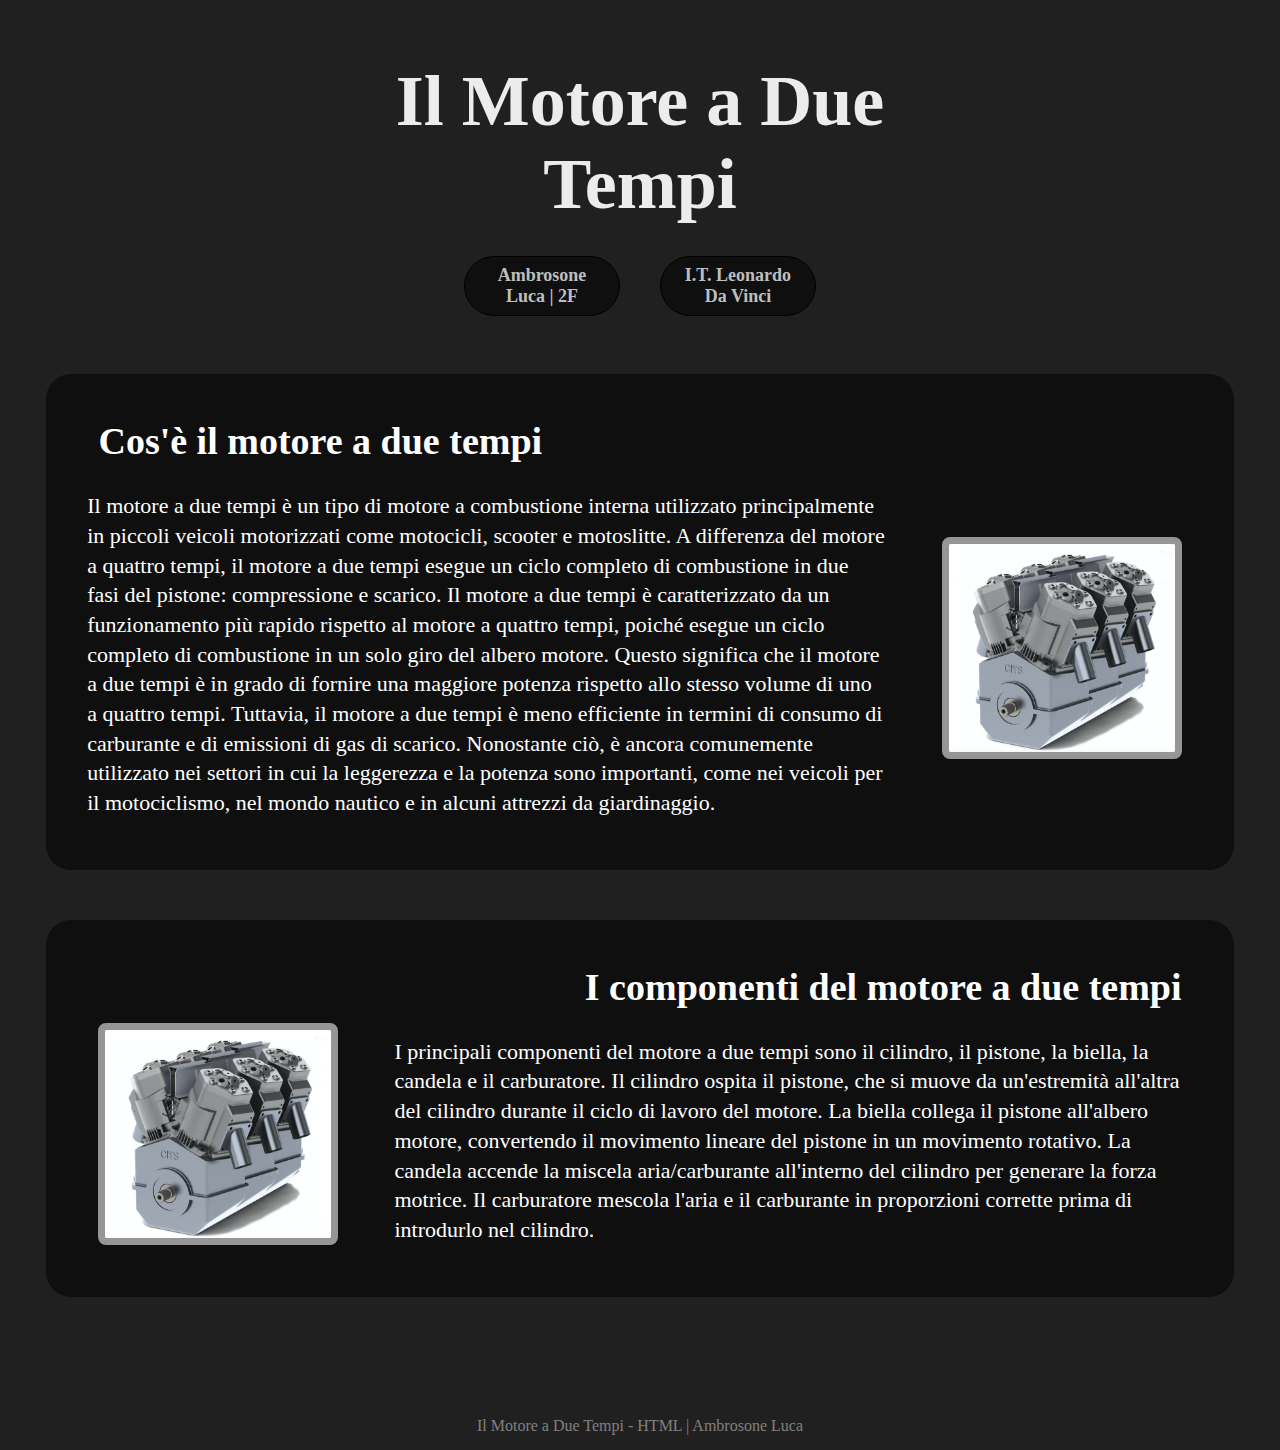
==== index.html @ ececafbd "Add files via upload" ====
<!-- Ambrosone Luca | 2F -->
<!-- 04/2023 | Il motore a 2 tempi -->

<html>
    <head>
        <title>Il Motore a Due Tempi</title>
        <link rel="stylesheet" href="style.css">
        <link rel="icon" href="logo.png">
    </head>
    <body id="corpo">
        <h1 id="titolo">Il Motore a Due Tempi</h1>
        <div id="Inizio">
            <h2 id="intestazione"><a href="https://www.youtube.com/watch?v=xvFZjo5PgG0" style="text-decoration: none; color: rgb(190, 190, 190);">Ambrosone Luca | 2F</a></h2> 
            <h2 id="intestazione"><a href="https://www.davincicarate.edu.it/" style="text-decoration: none; color: rgb(190, 190, 190);">I.T. Leonardo Da Vinci</h2></a>
        </div>
        <br>
        <div id="ContenitoreParagrafo">
            <h2 id="TitoloParagrafoL">Cos'è il motore a due tempi</h2>
        <div id="LayoutParagrafoL">
            <p id="ParagrafoL">Il motore a due tempi è un tipo di motore a combustione interna utilizzato principalmente in piccoli veicoli motorizzati come motocicli, scooter e motoslitte. A differenza del motore a quattro tempi, il motore a due tempi esegue un ciclo completo di combustione in due fasi del pistone: compressione e scarico. Il motore a due tempi è caratterizzato da un funzionamento più rapido rispetto al motore a quattro tempi, poiché esegue un ciclo completo di combustione in un solo giro del albero motore. Questo significa che il motore a due tempi è in grado di fornire una maggiore potenza rispetto allo stesso volume di uno a quattro tempi. Tuttavia, il motore a due tempi è meno efficiente in termini di consumo di carburante e di emissioni di gas di scarico. Nonostante ciò, è ancora comunemente utilizzato nei settori in cui la leggerezza e la potenza sono importanti, come nei veicoli per il motociclismo, nel mondo nautico e in alcuni attrezzi da giardinaggio.</p>
            <img src="motore2tempi.png" id="ImmagineL">
        </div>
        </div>
        <div id="ContenitoreParagrafo">
            <h2 id="TitoloParagrafoR">I componenti del motore a due tempi</h2>
        <div id="LayoutParagrafoR">
            <img src="motore2tempi.png" id="ImmagineR">
            <p id="ParagrafoR">I principali componenti del motore a due tempi sono il cilindro, il pistone, la biella, la candela e il carburatore. Il cilindro ospita il pistone, che si muove da un'estremità all'altra del cilindro durante il ciclo di lavoro del motore. La biella collega il pistone all'albero motore, convertendo il movimento lineare del pistone in un movimento rotativo. La candela accende la miscela aria/carburante all'interno del cilindro per generare la forza motrice. Il carburatore mescola l'aria e il carburante in proporzioni corrette prima di introdurlo nel cilindro.</p>
        </div>
        </div>
        

        <p style="margin-bottom: 120px;"></p>
        <p style="margin-bottom: 15px; text-align: center; font-size: 16px; color: gray;">Il Motore a Due Tempi - HTML | Ambrosone Luca</p>
    </body>
</html>
---- style.css ----
/* IMPORT FONTS */

@font-face {
    font-family: Product Sans Medium;
    src: url(Fonts/ProductSans-Medium.ttf);
}
@font-face {
    font-family: Product Sans Black;
    src: url(Fonts/ProductSans-Black.ttf);
}
@font-face {
    font-family: Monsterrat Bold;
    src: url(Fonts/Montserrat-Bold.ttf);
}
@font-face {
    font-family: Monsterrat Medium;
    src: url(Fonts/Montserrat-Medium.ttf);
}
@font-face {
    font-family: Product Sans Light;
    src: url(Fonts/ProductSans-Light.ttf);
}

/* TITLE */
#corpo {
    background-color: rgb(32, 32, 32);
}
#Inizio {
    display: flex;
    flex-wrap: nowrap;
    margin-left: 34.5%;
    margin-right: 34.5%;
}
#titolo {
    transition: 0.3s;
    font-family: Product Sans Black;
    padding-top: 30px;
    padding-bottom: 7px;
    margin-top: 30px;
    text-align: center;
    font-size: 72px;
    color: rgb(236, 236, 236);
    border-bottom: solid transparent 5px;
    margin-left: 25%;
    margin-right: 25%;
}
#titolo:hover {
    transition: 0.3s;
    border-bottom: solid 5px rgb(225, 225, 225);
    margin-left: 23%;
    margin-right: 23%;
}
#intestazione {
    transition: 0.4s;
    background-color: rgb(15, 15, 15);
    padding: 8px;
    padding-left: 12px;
    padding-right: 12px;
    text-decoration: none;
    margin-left: 20px;
    margin-right: 20px;
    margin-top: -30px;
    text-align: center;
    color: rgb(190, 190, 190);
    font-family: Product Sans Light;
    font-size: 18px;
    margin-bottom: 40px;
    flex: 1;
    border: 1px solid black;
    border-radius: 30px;
}
#intestazione:hover {
    text-decoration: none;
    color: rgb(219, 219, 219);
    background-color: rgb(20,20,20);
    transform: scale(1.08) translateZ(0);
    /* margin-left: 40%;
    margin-right: 40%; */
}

/* PARAGRAPHS */
#ContenitoreParagrafo {
    transition: 0.4s;
    background-color: rgb(15,15,15);
    margin-right: 3%;
    margin-left: 3%;
    border-radius: 25px;
    padding: 30px;
    margin-bottom: 50px;
}
#ContenitoreParagrafo:hover {
    box-shadow: 0px 0px 20px rgb(89, 89, 89);
}

/* LEFT ALIGNED PARAGRAPHS */
#LayoutParagrafoL {
    transition: 0.4s;
    display: flex;
    flex-direction: row;
    align-items: center;
}
#TitoloParagrafoL {
    transition: 0.3s;
    font-family: Product Sans;
    font-size: 38px;
    color: white;
    margin-bottom: -15px;
    margin-left: 2%;
    margin-top: 15px;
    border-bottom: solid 3px transparent;
    width: fit-content;
    padding-bottom: 5px;
}
#TitoloParagrafoL:hover {
    transition: 0.4s;
    border-bottom: solid 3px rgb(210, 210, 210);
    /* font-size: 40px;
    margin-bottom: -17px; */
    transform: scale(1.05) translateZ(0);
}
#ParagrafoL {
    margin-top: 35px;
    font-family: Calibri;
    font-size: 22px;
    line-height: 1.35;
    flex: 2;
    margin-left: 1%;
    margin-right: 5%;
    color: white;
    float: left;
}
#ImmagineL {
    transition: 0.5s;
    border: solid 7px rgb(150, 150, 150);
    border-radius: 8px;
    float: right;
    margin-right: 2%;
    margin-top: 0%;
    width: 20%;
    max-width: 100%;
    position: relative;
    display: block;
}
#ImmagineL:hover {
    border: solid 7px rgb(150, 150, 150);
    border-radius: 22px;
    transform: scale(1.08) translateZ(0);
}

/* RIGHT ALIGNED PARAGRAPHS */
#LayoutParagrafoR {
    transition: 0.4s;
    display: flex;
    flex-direction: row;
    align-items: center;
}
#TitoloParagrafoR {
    text-align: right;
    display: flex;
    justify-items: flex-end;
    transition: 0.3s;
    font-family: Product Sans;
    font-size: 38px;
    color: white;
    margin-bottom: -15px;
    margin-right: 2%;
    margin-top: 15px;
    border-bottom: solid 3px transparent;
    width: fit-content;
    padding-bottom: 5px;
    margin-left: auto;
}
#TitoloParagrafoR:hover {
    transition: 0.4s;
    border-bottom: solid 3px rgb(210, 210, 210);
    /* font-size: 40px;
    margin-bottom: -17px; */
    transform: scale(1.05) translateZ(0);
}
#ParagrafoR {
    margin-top: 35px;
    font-family: Calibri;
    /* font-size: 20px; */
    font-size: 22px;
    line-height: 1.35;
    flex: 1;
    margin-left: 5%;
    margin-right: 1%;
    color: white;
    float: right;
}
#ImmagineR {
    transition: 0.5s;
    border: solid 7px rgb(150, 150, 150);
    border-radius: 8px;
    float: left;
    margin-left: 2%;
    margin-top: 0%;
    width: 20%;
    max-width: 100%;
    position: relative;
    display: block;
}
#ImmagineR:hover {
    border: solid 7px rgb(150, 150, 150);
    border-radius: 22px;
    transform: scale(1.08) translateZ(0);
}
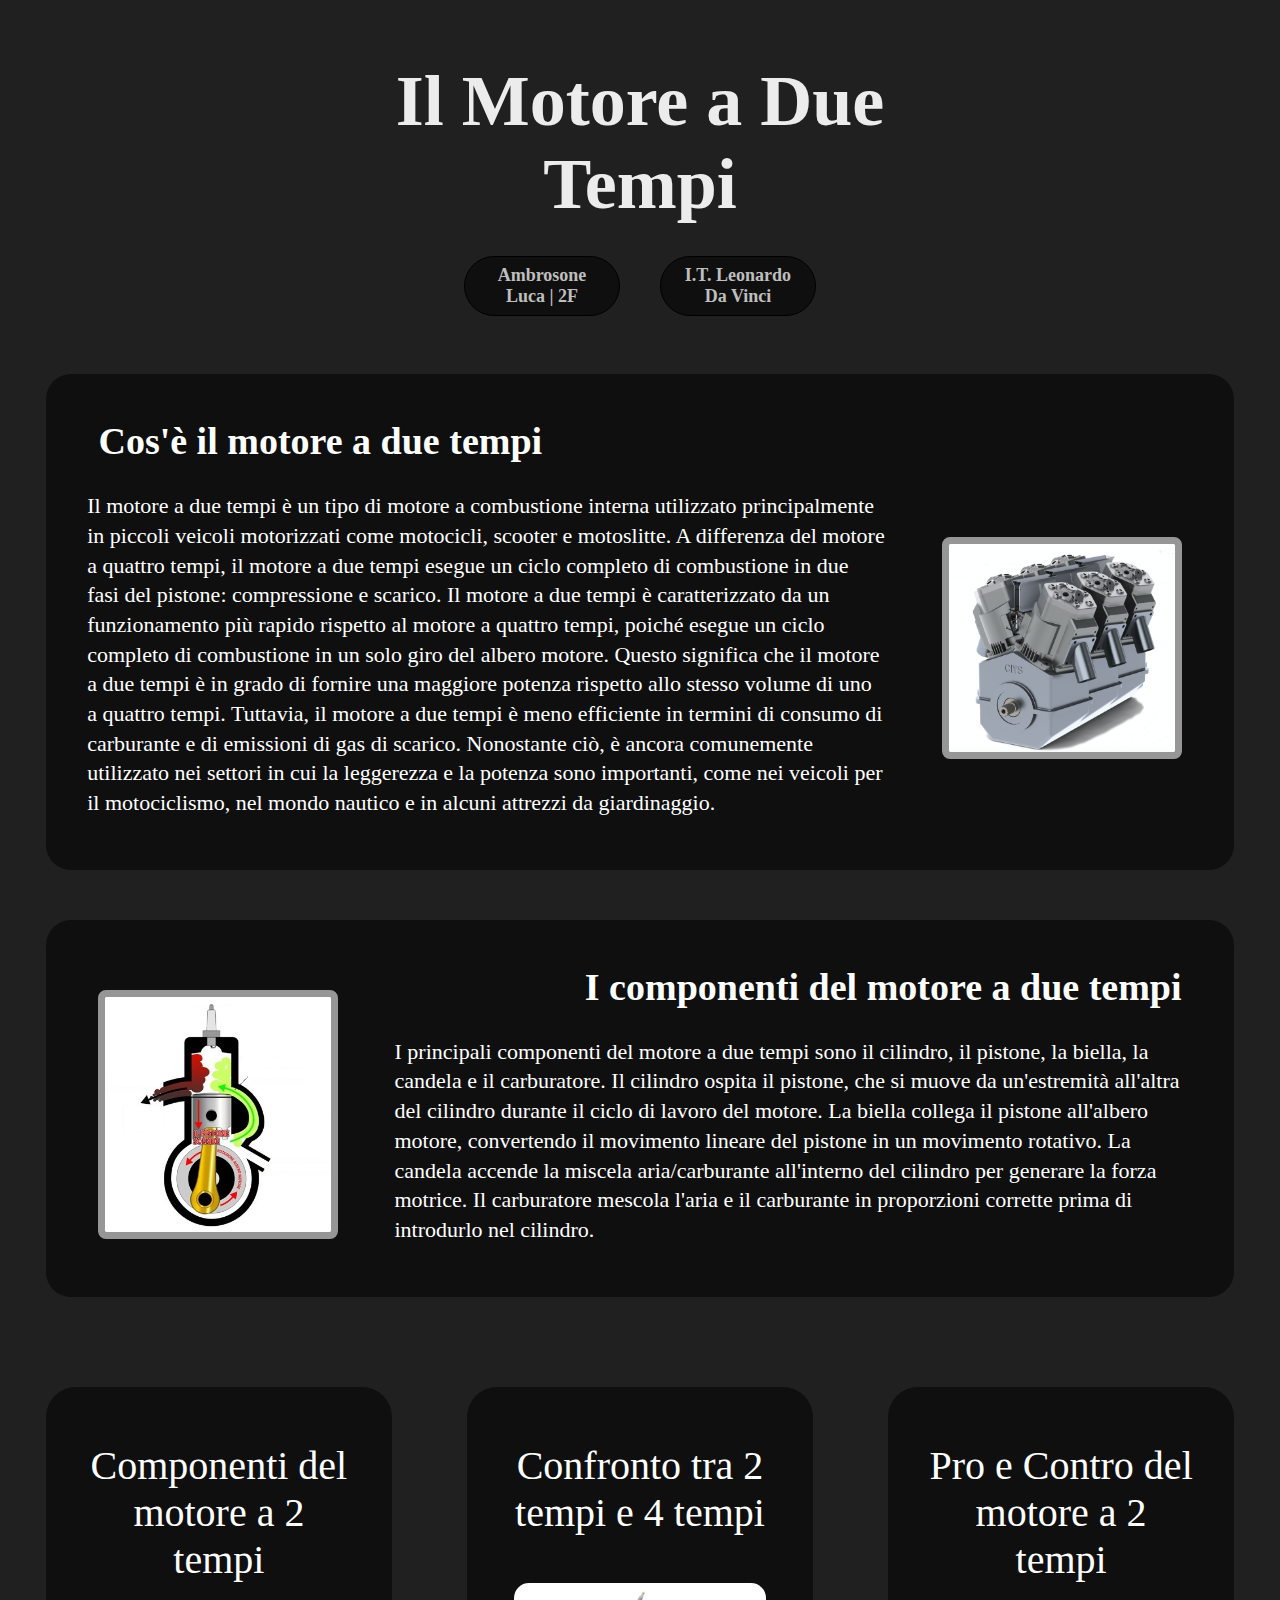
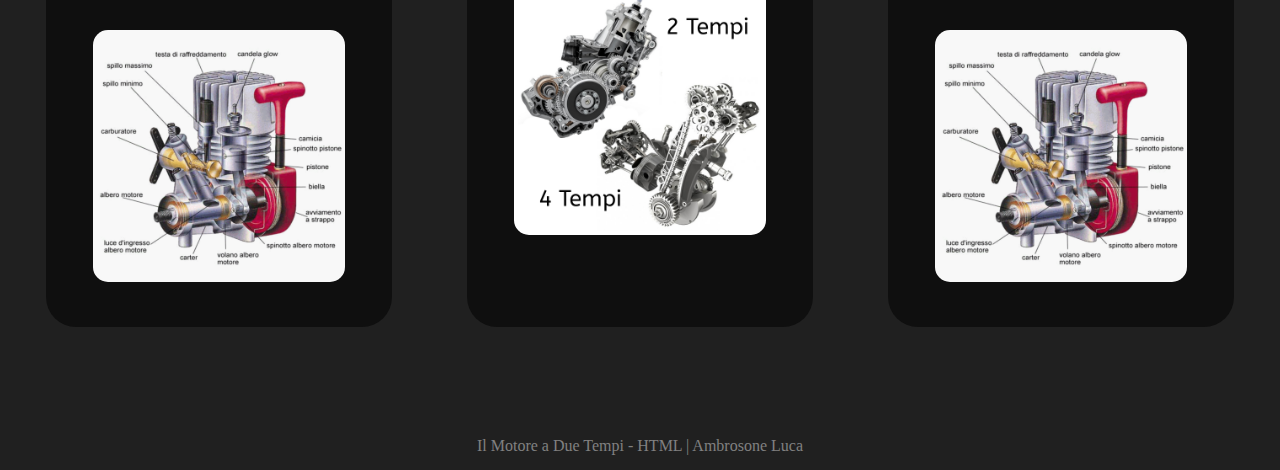
==== commit 4c9333f2: "Add files via upload" ====
--- a/index.html
+++ b/index.html
@@ -4,8 +4,8 @@
 <html>
     <head>
         <title>Il Motore a Due Tempi</title>
-        <link rel="stylesheet" href="style.css">
-        <link rel="icon" href="logo.png">
+        <link rel="stylesheet" href="Style\style.css">
+        <link rel="icon" href="Images\logo.png">
     </head>
     <body id="corpo">
         <h1 id="titolo">Il Motore a Due Tempi</h1>
@@ -18,17 +18,21 @@
             <h2 id="TitoloParagrafoL">Cos'è il motore a due tempi</h2>
         <div id="LayoutParagrafoL">
             <p id="ParagrafoL">Il motore a due tempi è un tipo di motore a combustione interna utilizzato principalmente in piccoli veicoli motorizzati come motocicli, scooter e motoslitte. A differenza del motore a quattro tempi, il motore a due tempi esegue un ciclo completo di combustione in due fasi del pistone: compressione e scarico. Il motore a due tempi è caratterizzato da un funzionamento più rapido rispetto al motore a quattro tempi, poiché esegue un ciclo completo di combustione in un solo giro del albero motore. Questo significa che il motore a due tempi è in grado di fornire una maggiore potenza rispetto allo stesso volume di uno a quattro tempi. Tuttavia, il motore a due tempi è meno efficiente in termini di consumo di carburante e di emissioni di gas di scarico. Nonostante ciò, è ancora comunemente utilizzato nei settori in cui la leggerezza e la potenza sono importanti, come nei veicoli per il motociclismo, nel mondo nautico e in alcuni attrezzi da giardinaggio.</p>
-            <img src="motore2tempi.png" id="ImmagineL">
+            <img src="Images\motore2tempi.png" id="ImmagineL">
         </div>
         </div>
         <div id="ContenitoreParagrafo">
             <h2 id="TitoloParagrafoR">I componenti del motore a due tempi</h2>
         <div id="LayoutParagrafoR">
-            <img src="motore2tempi.png" id="ImmagineR">
+            <img src="Images\motore2tempi2.png" id="ImmagineR">
             <p id="ParagrafoR">I principali componenti del motore a due tempi sono il cilindro, il pistone, la biella, la candela e il carburatore. Il cilindro ospita il pistone, che si muove da un'estremità all'altra del cilindro durante il ciclo di lavoro del motore. La biella collega il pistone all'albero motore, convertendo il movimento lineare del pistone in un movimento rotativo. La candela accende la miscela aria/carburante all'interno del cilindro per generare la forza motrice. Il carburatore mescola l'aria e il carburante in proporzioni corrette prima di introdurlo nel cilindro.</p>
         </div>
         </div>
-        
+        <div id="ContenitorePulsante">
+        <a id="Pulsante1" href="Componenti.html"><p id="ContenutoPulsante">Componenti del motore a 2 tempi</p><img src="Images\Componenti.png" id="ImgPulsante"></a>
+        <a id="Pulsante2" href="Confronto.html"><p id="ContenutoPulsante">Confronto tra 2 tempi e 4 tempi</p><img src="Images\Confronto.png" id="ImgPulsante"></a>
+        <a id="Pulsante3" href="ProContro.html"><p id="ContenutoPulsante">Pro e Contro del motore a 2 tempi</p><img src="Images\Componenti.png" id="ImgPulsante"></a>
+        </div>
 
         <p style="margin-bottom: 120px;"></p>
         <p style="margin-bottom: 15px; text-align: center; font-size: 16px; color: gray;">Il Motore a Due Tempi - HTML | Ambrosone Luca</p>
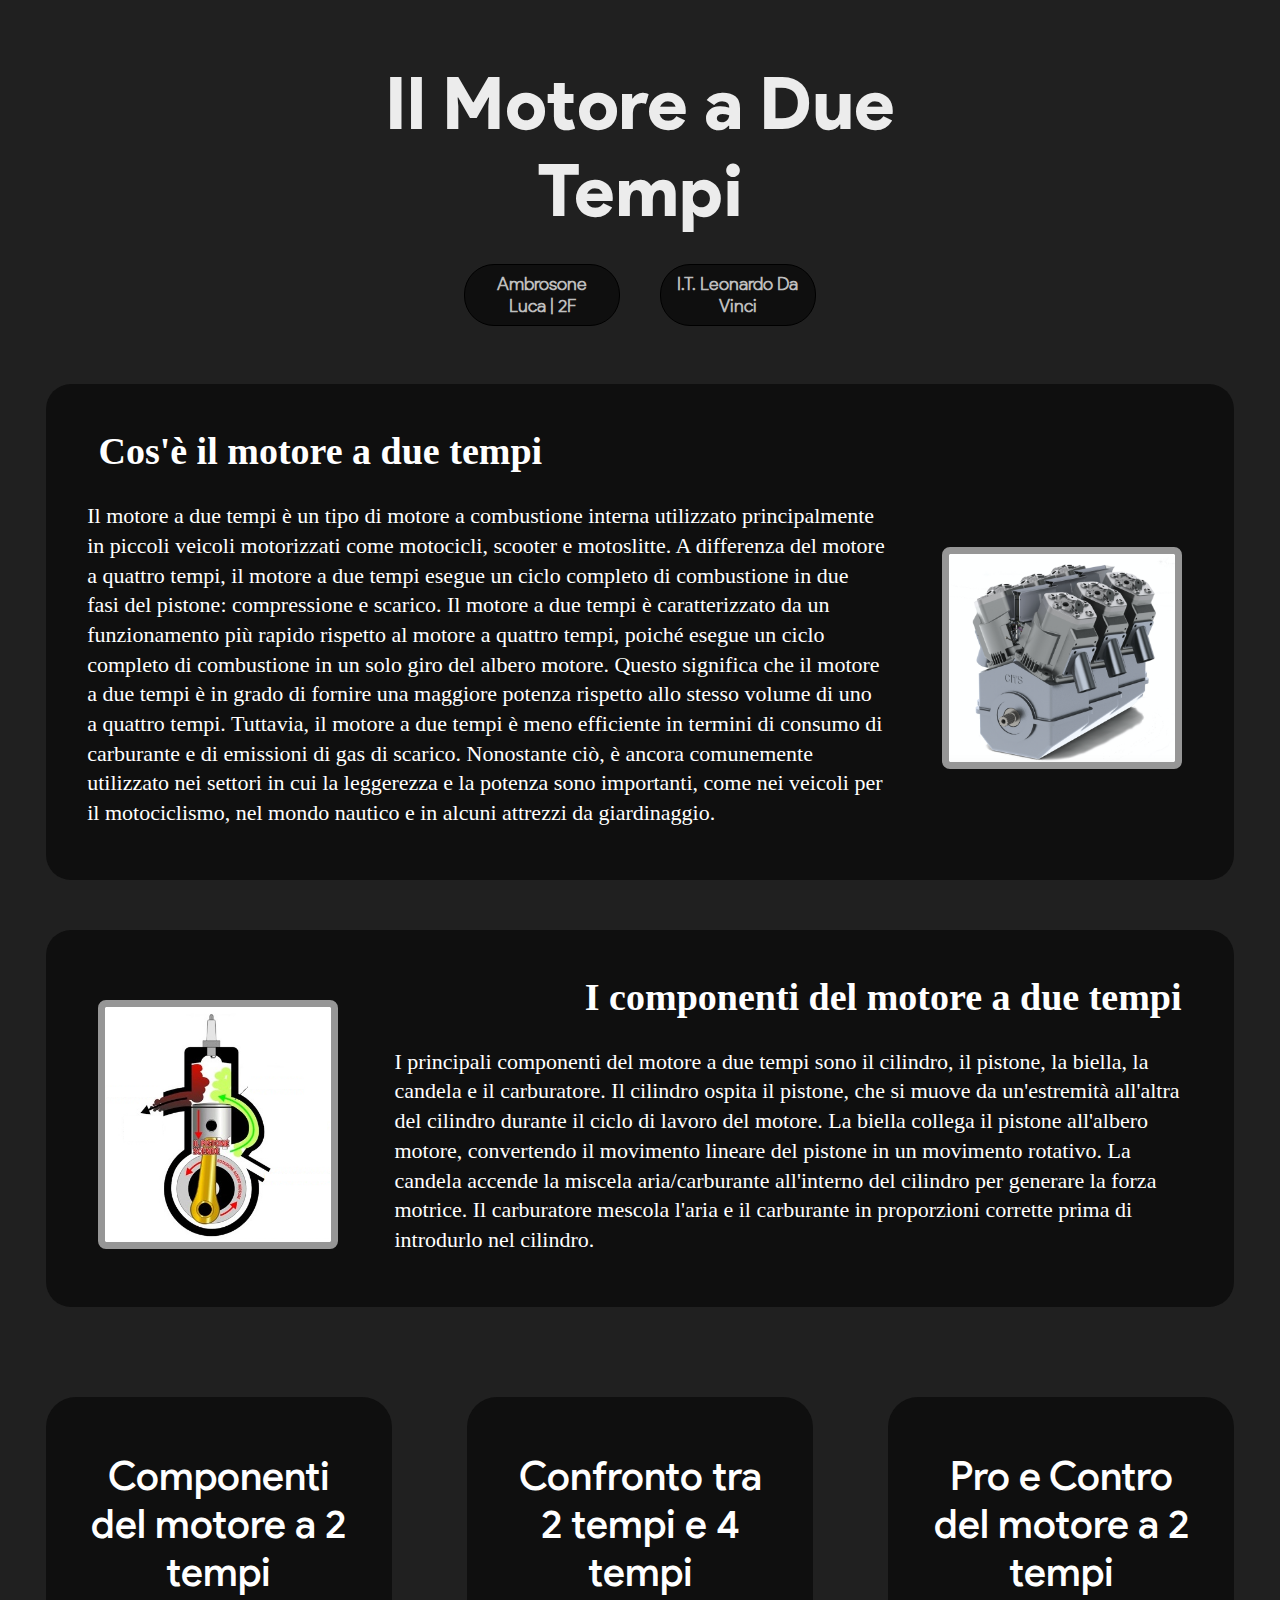
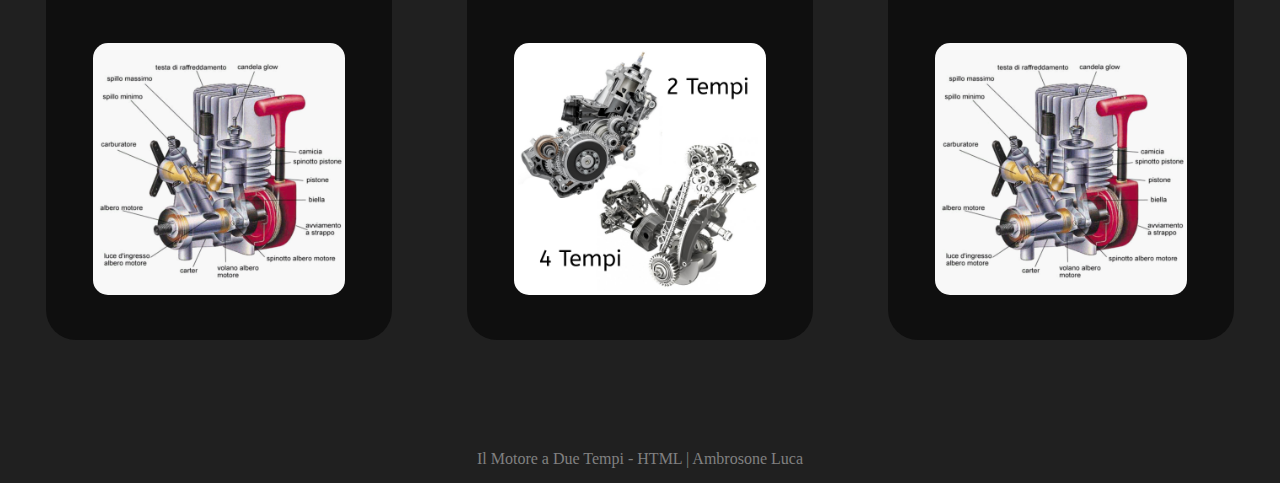
==== commit ed92ad62: "Add files via upload" ====
--- a/index.html
+++ b/index.html
@@ -4,7 +4,7 @@
 <html>
     <head>
         <title>Il Motore a Due Tempi</title>
-        <link rel="stylesheet" href="Style\style.css">
+        <link rel="stylesheet" type="text/css" href="style.css">
         <link rel="icon" href="Images\logo.png">
     </head>
     <body id="corpo">
--- a/style.css
+++ b/style.css
@@ -0,0 +1,315 @@
+/* IMPORT FONTS */
+
+@font-face {
+    font-family: 'Product Sans Medium';
+    src: url('fonts/ProductSans-Medium.ttf') format('truetype');
+    font-weight: normal;
+    font-style: normal;
+}
+@font-face {
+    font-family: 'Product Sans Black';
+    src: url('fonts/ProductSans-Black.ttf') format('truetype');
+    font-weight: normal;
+    font-style: normal;
+}
+@font-face {
+    font-family: 'Monsterrat Bold';
+    src: url('fonts/Montserrat-Bold.ttf') format('truetype');
+    font-weight: normal;
+    font-style: normal;
+}
+@font-face {
+    font-family: 'Monsterrat Medium';
+    src: url('fonts/Montserrat-Medium.ttf') format('truetype');
+    font-weight: normal;
+    font-style: normal;
+}
+@font-face {
+    font-family: 'Product Sans Light';
+    src: url('fonts/ProductSans-Light.ttf') format('truetype');
+    font-weight: normal;
+    font-style: normal;
+}
+
+/* TITLE */
+#corpo {
+    background-color: rgb(32, 32, 32);
+}
+#Inizio {
+    display: flex;
+    flex-wrap: nowrap;
+    margin-left: 34.5%;
+    margin-right: 34.5%;
+}
+#titolo {
+    transition: 0.3s;
+    font-family: Product Sans Black;
+    padding-top: 30px;
+    padding-bottom: 7px;
+    margin-top: 30px;
+    text-align: center;
+    font-size: 72px;
+    color: rgb(236, 236, 236);
+    border-bottom: solid transparent 5px;
+    margin-left: 25%;
+    margin-right: 25%;
+}
+#titolo:hover {
+    transition: 0.3s;
+    border-bottom: solid 5px rgb(225, 225, 225);
+    margin-left: 23%;
+    margin-right: 23%;
+}
+#intestazione {
+    transition: 0.4s;
+    background-color: rgb(15, 15, 15);
+    padding: 8px;
+    padding-left: 12px;
+    padding-right: 12px;
+    text-decoration: none;
+    margin-left: 20px;
+    margin-right: 20px;
+    margin-top: -30px;
+    text-align: center;
+    color: rgb(190, 190, 190);
+    font-family: Product Sans Light;
+    font-size: 18px;
+    margin-bottom: 40px;
+    flex: 1;
+    border: 1px solid black;
+    border-radius: 30px;
+}
+#intestazione:hover {
+    text-decoration: none;
+    color: rgb(219, 219, 219);
+    background-color: rgb(20,20,20);
+    transform: scale(1.08) translateZ(0);
+    /* margin-left: 40%;
+    margin-right: 40%; */
+}
+
+/* PARAGRAPHS */
+#ContenitoreParagrafo {
+    transition: 0.4s;
+    background-color: rgb(15,15,15);
+    margin-right: 3%;
+    margin-left: 3%;
+    border-radius: 25px;
+    padding: 30px;
+    margin-bottom: 50px;
+}
+#ContenitoreParagrafo:hover {
+    box-shadow: 0px 0px 20px rgb(89, 89, 89);
+}
+
+/* LEFT ALIGNED PARAGRAPHS */
+#LayoutParagrafoL {
+    transition: 0.4s;
+    display: flex;
+    flex-direction: row;
+    align-items: center;
+}
+#TitoloParagrafoL {
+    transition: 0.3s;
+    font-family: Product Sans;
+    font-size: 38px;
+    color: white;
+    margin-bottom: -15px;
+    margin-left: 2%;
+    margin-top: 15px;
+    border-bottom: solid 3px transparent;
+    width: fit-content;
+    padding-bottom: 5px;
+}
+#TitoloParagrafoL:hover {
+    transition: 0.4s;
+    border-bottom: solid 3px rgb(210, 210, 210);
+    /* font-size: 40px;
+    margin-bottom: -17px; */
+    transform: scale(1.05) translateZ(0);
+}
+#ParagrafoL {
+    margin-top: 35px;
+    font-family: Calibri;
+    font-size: 22px;
+    line-height: 1.35;
+    flex: 2;
+    margin-left: 1%;
+    margin-right: 5%;
+    color: white;
+    float: left;
+}
+#ImmagineL {
+    transition: 0.5s;
+    border: solid 7px rgb(150, 150, 150);
+    border-radius: 8px;
+    float: right;
+    margin-right: 2%;
+    margin-top: 0%;
+    width: 20%;
+    max-width: 100%;
+    position: relative;
+    display: block;
+}
+#ImmagineL:hover {
+    border: solid 7px rgb(150, 150, 150);
+    border-radius: 22px;
+    transform: scale(1.08) translateZ(0);
+}
+
+/* RIGHT ALIGNED PARAGRAPHS */
+#LayoutParagrafoR {
+    transition: 0.4s;
+    display: flex;
+    flex-direction: row;
+    align-items: center;
+}
+#TitoloParagrafoR {
+    text-align: right;
+    display: flex;
+    justify-items: flex-end;
+    transition: 0.3s;
+    font-family: Product Sans;
+    font-size: 38px;
+    color: white;
+    margin-bottom: -15px;
+    margin-right: 2%;
+    margin-top: 15px;
+    border-bottom: solid 3px transparent;
+    width: fit-content;
+    padding-bottom: 5px;
+    margin-left: auto;
+}
+#TitoloParagrafoR:hover {
+    transition: 0.4s;
+    border-bottom: solid 3px rgb(210, 210, 210);
+    /* font-size: 40px;
+    margin-bottom: -17px; */
+    transform: scale(1.05) translateZ(0);
+}
+#ParagrafoR {
+    margin-top: 35px;
+    font-family: Calibri;
+    /* font-size: 20px; */
+    font-size: 22px;
+    line-height: 1.35;
+    flex: 1;
+    margin-left: 5%;
+    margin-right: 1%;
+    color: white;
+    float: right;
+}
+#ImmagineR {
+    transition: 0.5s;
+    border: solid 7px rgb(150, 150, 150);
+    border-radius: 8px;
+    float: left;
+    margin-left: 2%;
+    margin-top: 0%;
+    width: 20%;
+    max-width: 100%;
+    position: relative;
+    display: block;
+    transform: translateY(-20px);
+}
+#ImmagineR:hover {
+    border: solid 7px rgb(150, 150, 150);
+    border-radius: 22px;
+    transform: scale(1.08) translateY(-20px);
+}
+
+/* BUTTONS */
+
+#ContenitorePulsante {
+    margin-bottom: -10px;
+    text-align: center; 
+    display: flex;
+    justify-content: space-between;
+}
+#Pulsante1 {
+    margin-right: auto;
+    margin-left: 3%;
+    margin-top: 40px;
+    transition: 0.4s;
+    display: inline-block;
+    padding: 15px;
+    font-size: 40px;
+    font-family: Product Sans Medium;
+    width: 25%;
+    text-align: center;
+    text-decoration: none;
+    color: #fff;
+    background-color: rgb(15,15,15);
+    border-radius: 30px;
+    cursor: pointer;
+}
+#Pulsante1:hover {
+    box-shadow: 0px 0px 10px rgb(89, 89, 89);
+}
+#Pulsante2 {
+    margin: 0 auto;
+    margin-top: 40px;
+    transition: 0.4s;
+    display: inline-block;
+    padding: 15px;
+    font-size: 40px;
+    font-family: Product Sans Medium;
+    width: 25%;
+    text-align: center;
+    text-decoration: none;
+    color: #fff;
+    background-color: rgb(15,15,15);
+    border: none;
+    border-radius: 30px;
+    cursor: pointer;
+}
+#Pulsante2:hover {
+    box-shadow: 0px 0px 10px rgb(89, 89, 89);
+}
+#Pulsante3 {
+    margin-left: auto;
+    margin-right: 3%;
+    margin-top: 40px;
+    transition: 0.4s;
+    display: inline-block;
+    padding: 15px;
+    font-size: 40px;
+    font-family: Product Sans Medium;
+    width: 25%;
+    text-align: center;
+    text-decoration: none;
+    color: #fff;
+    background-color: rgb(15,15,15);
+    border: none;
+    border-radius: 30px;
+    cursor: pointer;
+}
+#Pulsante3:hover {
+    box-shadow: 0px 0px 10px rgb(89, 89, 89);
+}
+#ContenutoPulsante {
+    padding-bottom: 2px;
+    margin-left: 8%;
+    margin-right: 8%;
+    transition: 0.4s;
+    border-bottom: solid 5px transparent;
+    font-size: 40px;
+}
+#ContenutoPulsante:hover {
+    border-bottom: solid 5px white;
+    margin-left: 4%;
+    margin-right: 4%;
+    transform: scale(1.05) translateZ(0);
+}
+
+#ImgPulsante {
+    transition: 0.55s;
+    width: 80%;
+    padding-top: 20px;
+    padding: 15px;
+    border-radius: 30px;
+    transform: translateY(-15px);
+}
+#ImgPulsante:hover {
+    transform: scale(1.11) translateZ(0) translateY(-15px);
+}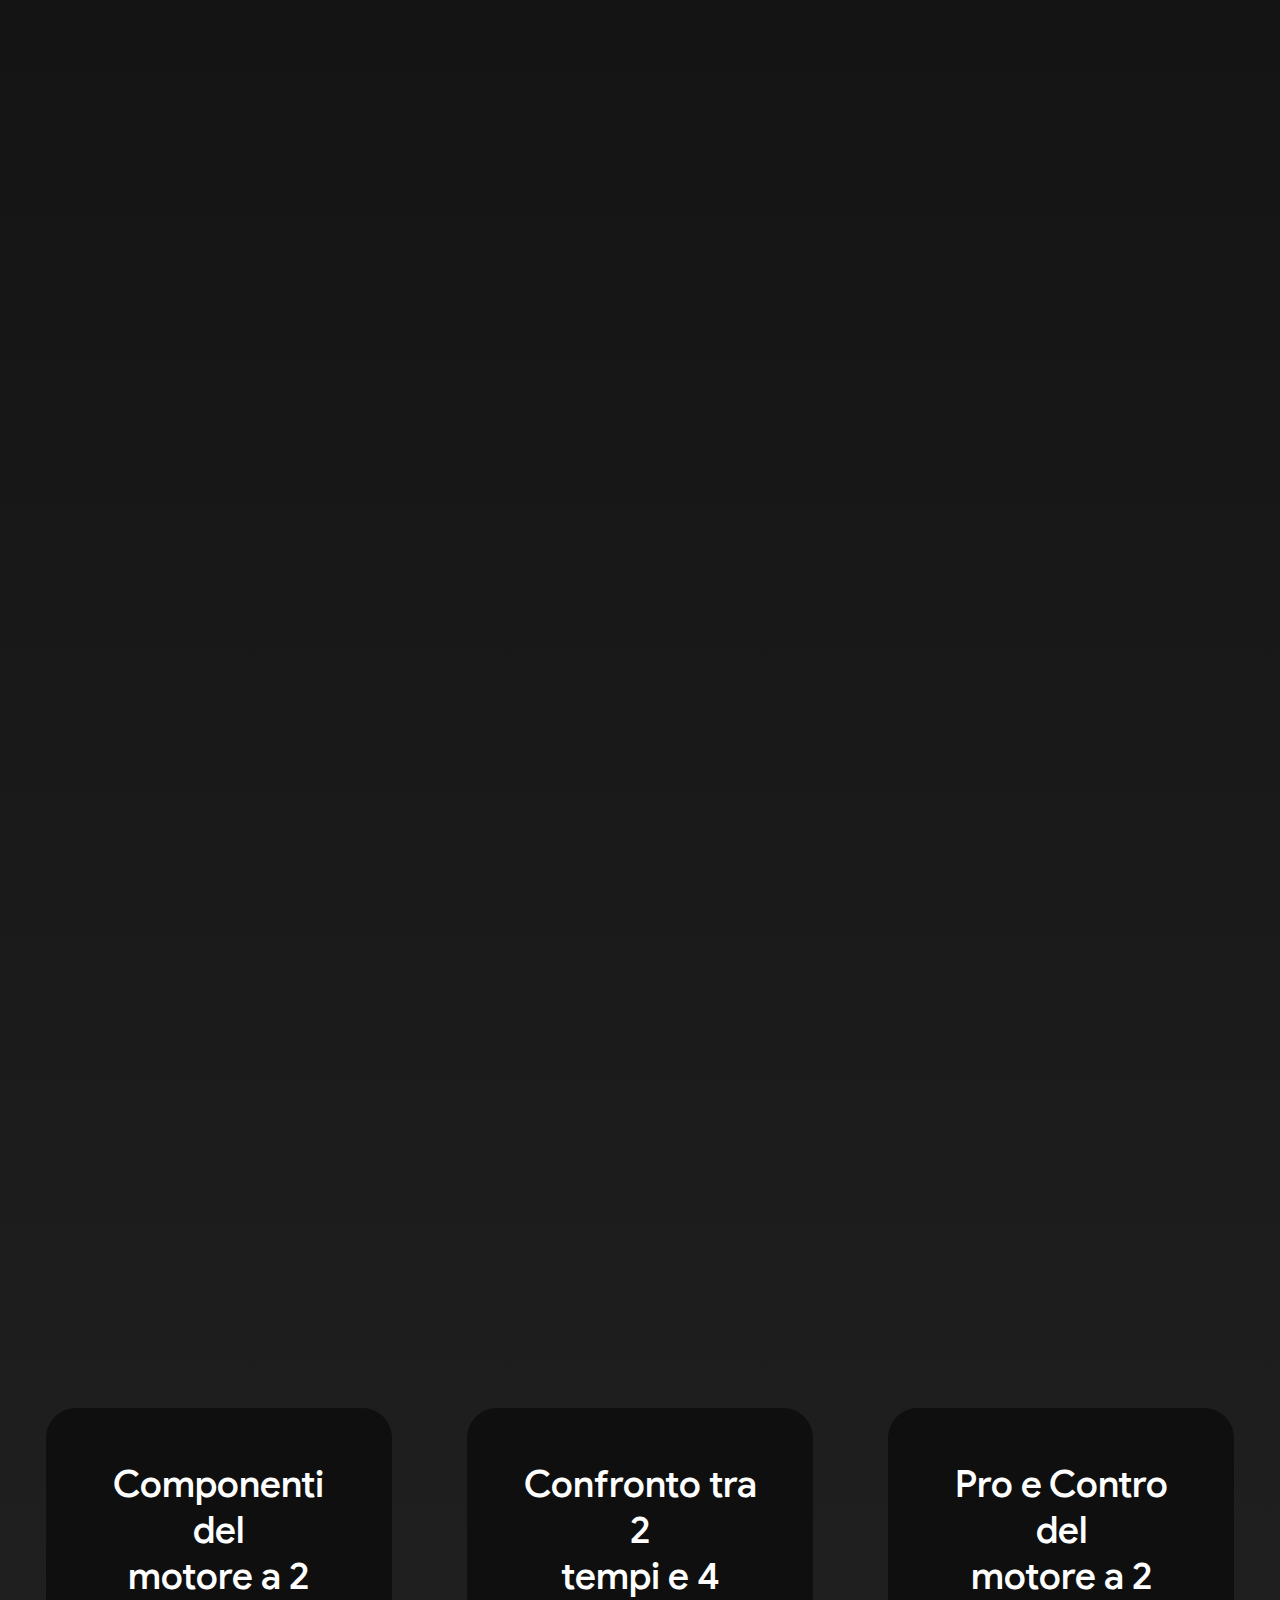
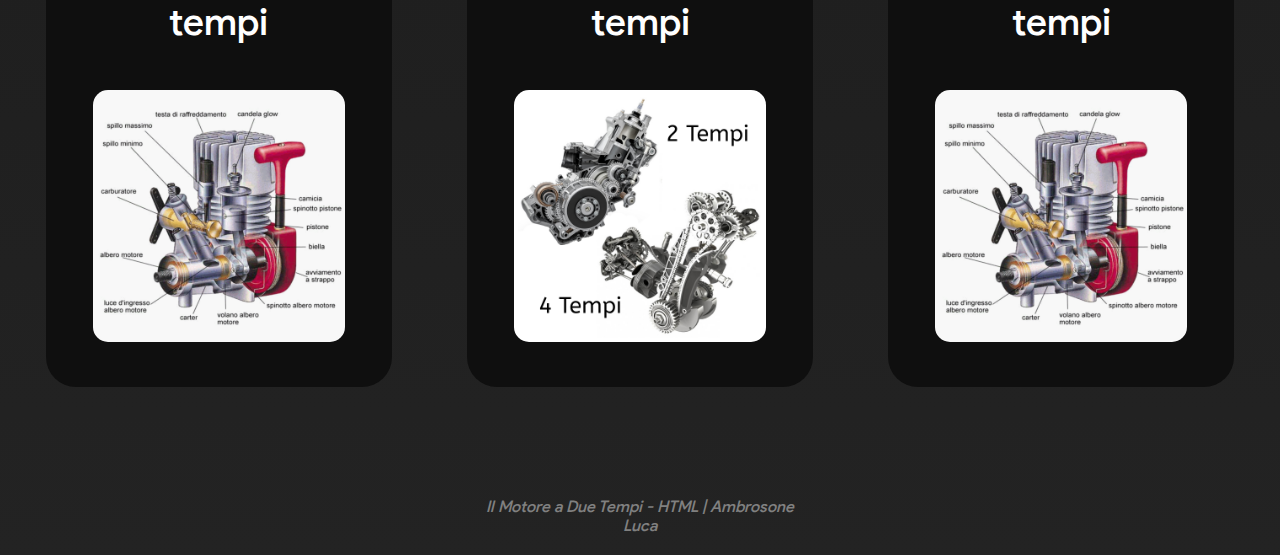
==== commit e7f65ef8: "Add files via upload" ====
--- a/index.html
+++ b/index.html
@@ -4,7 +4,7 @@
 <html>
     <head>
         <title>Il Motore a Due Tempi</title>
-        <link rel="stylesheet" type="text/css" href="style.css">
+        <link rel="stylesheet" href="style.css">
         <link rel="icon" href="Images\logo.png">
     </head>
     <body id="corpo">
@@ -15,26 +15,26 @@
         </div>
         <br>
         <div id="ContenitoreParagrafo">
-            <h2 id="TitoloParagrafoL">Cos'è il motore a due tempi</h2>
+            <p id="TitoloParagrafoL">Cos'è il motore a due tempi</p>
         <div id="LayoutParagrafoL">
             <p id="ParagrafoL">Il motore a due tempi è un tipo di motore a combustione interna utilizzato principalmente in piccoli veicoli motorizzati come motocicli, scooter e motoslitte. A differenza del motore a quattro tempi, il motore a due tempi esegue un ciclo completo di combustione in due fasi del pistone: compressione e scarico. Il motore a due tempi è caratterizzato da un funzionamento più rapido rispetto al motore a quattro tempi, poiché esegue un ciclo completo di combustione in un solo giro del albero motore. Questo significa che il motore a due tempi è in grado di fornire una maggiore potenza rispetto allo stesso volume di uno a quattro tempi. Tuttavia, il motore a due tempi è meno efficiente in termini di consumo di carburante e di emissioni di gas di scarico. Nonostante ciò, è ancora comunemente utilizzato nei settori in cui la leggerezza e la potenza sono importanti, come nei veicoli per il motociclismo, nel mondo nautico e in alcuni attrezzi da giardinaggio.</p>
             <img src="Images\motore2tempi.png" id="ImmagineL">
         </div>
         </div>
         <div id="ContenitoreParagrafo">
-            <h2 id="TitoloParagrafoR">I componenti del motore a due tempi</h2>
+            <p id="TitoloParagrafoR">I componenti del motore a due tempi</p>
         <div id="LayoutParagrafoR">
             <img src="Images\motore2tempi2.png" id="ImmagineR">
             <p id="ParagrafoR">I principali componenti del motore a due tempi sono il cilindro, il pistone, la biella, la candela e il carburatore. Il cilindro ospita il pistone, che si muove da un'estremità all'altra del cilindro durante il ciclo di lavoro del motore. La biella collega il pistone all'albero motore, convertendo il movimento lineare del pistone in un movimento rotativo. La candela accende la miscela aria/carburante all'interno del cilindro per generare la forza motrice. Il carburatore mescola l'aria e il carburante in proporzioni corrette prima di introdurlo nel cilindro.</p>
         </div>
         </div>
         <div id="ContenitorePulsante">
-        <a id="Pulsante1" href="Componenti.html"><p id="ContenutoPulsante">Componenti del motore a 2 tempi</p><img src="Images\Componenti.png" id="ImgPulsante"></a>
-        <a id="Pulsante2" href="Confronto.html"><p id="ContenutoPulsante">Confronto tra 2 tempi e 4 tempi</p><img src="Images\Confronto.png" id="ImgPulsante"></a>
-        <a id="Pulsante3" href="ProContro.html"><p id="ContenutoPulsante">Pro e Contro del motore a 2 tempi</p><img src="Images\Componenti.png" id="ImgPulsante"></a>
+        <a id="Pulsante1" href="Componenti.html"><p id="ContenutoPulsante">Componenti del<br>motore a 2 tempi</p><img src="Images\Componenti.png" id="ImgPulsante"></a>
+        <a id="Pulsante2" href="Confronto.html"><p id="ContenutoPulsante">Confronto tra 2<br>tempi e 4 tempi</p><img src="Images\Confronto.png" id="ImgPulsante"></a>
+        <a id="Pulsante3" href="ProContro.html"><p id="ContenutoPulsante">Pro e Contro del<br>motore a 2 tempi</p><img src="Images\Componenti.png" id="ImgPulsante"></a>
         </div>
 
         <p style="margin-bottom: 120px;"></p>
-        <p style="margin-bottom: 15px; text-align: center; font-size: 16px; color: gray;">Il Motore a Due Tempi - HTML | Ambrosone Luca</p>
+        <p id="bottomHeader"><a href="https://github.com/lucAmbr0/two-stroke-engine" style="text-decoration: none; color: gray;">Il Motore a Due Tempi - HTML | Ambrosone Luca</a></p>
     </body>
 </html>--- a/style.css
+++ b/style.css
@@ -1,47 +1,84 @@
-/* IMPORT FONTS */
+/*
+        style.css - Il Motore a Due Tempi
+        Ambrosone Luca | 2F - I.T. Leonardo Da Vinci
+*/
+/* ------------------------------ IMPORT FONTS ------------------------------ */
 
 @font-face {
-    font-family: 'Product Sans Medium';
-    src: url('fonts/ProductSans-Medium.ttf') format('truetype');
-    font-weight: normal;
-    font-style: normal;
+    font-family: Product Sans Medium;
+    src: url(Fonts/ProductSans-Medium.ttf);
 }
 @font-face {
-    font-family: 'Product Sans Black';
-    src: url('fonts/ProductSans-Black.ttf') format('truetype');
-    font-weight: normal;
-    font-style: normal;
+    font-family: Product Sans Black;
+    src: url(Fonts/ProductSans-Black.ttf);
 }
 @font-face {
-    font-family: 'Monsterrat Bold';
-    src: url('fonts/Montserrat-Bold.ttf') format('truetype');
-    font-weight: normal;
-    font-style: normal;
+    font-family: Monsterrat Bold;
+    src: url(Fonts/Montserrat-Bold.ttf);
 }
 @font-face {
-    font-family: 'Monsterrat Medium';
-    src: url('fonts/Montserrat-Medium.ttf') format('truetype');
-    font-weight: normal;
-    font-style: normal;
+    font-family: Monsterrat Medium;
+    src: url(Fonts/Montserrat-Medium.ttf);
 }
 @font-face {
-    font-family: 'Product Sans Light';
-    src: url('fonts/ProductSans-Light.ttf') format('truetype');
-    font-weight: normal;
-    font-style: normal;
-}
-
-/* TITLE */
+    font-family: Product Sans Light;
+    src: url(Fonts/ProductSans-Light.ttf);
+}
+
+
+/* ------------------------------ ANIMATIONS ------------------------------ */
+
+@keyframes fadeDown {
+    from { opacity: 0; }
+    to { opacity: 1; transform: translateY(0px);}
+}
+@keyframes fadeDown {
+    from { opacity: 0; }
+    to { opacity: 1; transform: translateY(0px);}
+}
+
+
+/* ------------------------------ TITLE ------------------------------ */
 #corpo {
-    background-color: rgb(32, 32, 32);
+    background-image: linear-gradient(to top, rgb(35, 35, 35),rgb(20, 20, 20));
+}
+::selection {
+    background-color: rgba(150, 150, 150, 0.3);
+    color: white;
+    text-shadow: 0px 0px 10px black;
+    text-decoration: underline;
 }
 #Inizio {
     display: flex;
     flex-wrap: nowrap;
-    margin-left: 34.5%;
-    margin-right: 34.5%;
+    align-items: center;
+    text-align: center;
+    margin-left: 33%;
+    margin-right: 33%;
+}
+#bottomHeader {
+    transition: 0.4s;
+    font-family: Product Sans Medium;
+    font-style: italic;
+    margin-bottom: 15px;
+    text-align: center;
+    font-size: 16px;
+    color: gray;
+    border-bottom: solid 3px transparent;
+    margin-right: 37%;
+    margin-left: 37%;
+    text-decoration: none;
+    padding-bottom: 2px;
+}
+#bottomHeader:hover {
+    border-bottom: solid 3px gray;
+    margin-right: 37.5%;
+    margin-left: 37.5%;
+    cursor: pointer;
 }
 #titolo {
+    animation: fadeDown 0.8s forwards;
+    animation-delay: 0s;
     transition: 0.3s;
     font-family: Product Sans Black;
     padding-top: 30px;
@@ -53,6 +90,8 @@
     border-bottom: solid transparent 5px;
     margin-left: 25%;
     margin-right: 25%;
+    opacity: 0;
+    transform: translateY(20px);
 }
 #titolo:hover {
     transition: 0.3s;
@@ -61,6 +100,8 @@
     margin-right: 23%;
 }
 #intestazione {
+    animation: fadeDown 0.5s forwards;
+    animation-delay: 0.2s;
     transition: 0.4s;
     background-color: rgb(15, 15, 15);
     padding: 8px;
@@ -69,27 +110,68 @@
     text-decoration: none;
     margin-left: 20px;
     margin-right: 20px;
-    margin-top: -30px;
+    margin-top: -25px;
     text-align: center;
     color: rgb(190, 190, 190);
     font-family: Product Sans Light;
     font-size: 18px;
     margin-bottom: 40px;
+    border: 2px solid black;
+    border-radius: 30px;
+    opacity: 0;
     flex: 1;
-    border: 1px solid black;
-    border-radius: 30px;
+    transform: translateY(20px);
 }
 #intestazione:hover {
     text-decoration: none;
-    color: rgb(219, 219, 219);
-    background-color: rgb(20,20,20);
+    color: white;
+    background-color: rgb(4, 4, 4);
     transform: scale(1.08) translateZ(0);
     /* margin-left: 40%;
     margin-right: 40%; */
 }
-
-/* PARAGRAPHS */
+#TornaIndietro {
+    transition: 0.4s;
+    text-align: center;
+    margin-left: 40%;
+    margin-right: 40%;
+}
+#TornaIndietro:hover {
+    transform: scale(1.15) translateZ(0) translateY(0px);
+}
+#TestoIndietro {
+    transition: 0.4s;
+    background-color: rgb(15, 15, 15);
+    padding: 8px;
+    padding-left: 12px;
+    padding-right: 12px;
+    text-decoration: none;
+    margin-left: 20px;
+    margin-right: 20px;
+    margin-top: -25px;
+    text-align: center;
+    color: rgb(190, 190, 190);
+    font-family: Product Sans Light;
+    font-size: 18px;
+    border: 2px solid black;
+    border-radius: 30px;
+    opacity: 1;
+    flex: 1;
+}
+#TestoIndietro:hover {
+    text-decoration: none;
+    color: white;
+    background-color: rgb(4, 4, 4);
+    /* margin-left: 40%;
+    margin-right: 40%; */
+}
+
+
+/* ------------------------------ PARAGRAPHS ------------------------------ */
+
 #ContenitoreParagrafo {
+    animation: fadeUp 0.6s forwards;
+    animation-delay: 0.5s;
     transition: 0.4s;
     background-color: rgb(15,15,15);
     margin-right: 3%;
@@ -97,12 +179,19 @@
     border-radius: 25px;
     padding: 30px;
     margin-bottom: 50px;
+    opacity: 0;
+    transform: translateY(30px);
 }
 #ContenitoreParagrafo:hover {
     box-shadow: 0px 0px 20px rgb(89, 89, 89);
-}
-
-/* LEFT ALIGNED PARAGRAPHS */
+} 
+@keyframes fadeUp {
+    from { opacity: 0; }
+    to { opacity: 1; transform: translateY(0px);}
+}
+
+
+/* ------------------------------ LEFT ALIGNED PARAGRAPHS ------------------------------ */
 #LayoutParagrafoL {
     transition: 0.4s;
     display: flex;
@@ -111,9 +200,9 @@
 }
 #TitoloParagrafoL {
     transition: 0.3s;
-    font-family: Product Sans;
+    font-family: Product Sans Medium;
     font-size: 38px;
-    color: white;
+    color: rgb(235, 235, 235);
     margin-bottom: -15px;
     margin-left: 2%;
     margin-top: 15px;
@@ -124,6 +213,7 @@
 #TitoloParagrafoL:hover {
     transition: 0.4s;
     border-bottom: solid 3px rgb(210, 210, 210);
+    color: white;
     /* font-size: 40px;
     margin-bottom: -17px; */
     transform: scale(1.05) translateZ(0);
@@ -142,7 +232,7 @@
 #ImmagineL {
     transition: 0.5s;
     border: solid 7px rgb(150, 150, 150);
-    border-radius: 8px;
+    border-radius: 12px;
     float: right;
     margin-right: 2%;
     margin-top: 0%;
@@ -157,7 +247,8 @@
     transform: scale(1.08) translateZ(0);
 }
 
-/* RIGHT ALIGNED PARAGRAPHS */
+
+/* ------------------------------ RIGHT ALIGNED PARAGRAPHS ------------------------------ */
 #LayoutParagrafoR {
     transition: 0.4s;
     display: flex;
@@ -169,9 +260,9 @@
     display: flex;
     justify-items: flex-end;
     transition: 0.3s;
-    font-family: Product Sans;
+    font-family: Product Sans Medium;
     font-size: 38px;
-    color: white;
+    color: rgb(235, 235, 235);
     margin-bottom: -15px;
     margin-right: 2%;
     margin-top: 15px;
@@ -183,6 +274,7 @@
 #TitoloParagrafoR:hover {
     transition: 0.4s;
     border-bottom: solid 3px rgb(210, 210, 210);
+    color: white;
     /* font-size: 40px;
     margin-bottom: -17px; */
     transform: scale(1.05) translateZ(0);
@@ -202,7 +294,7 @@
 #ImmagineR {
     transition: 0.5s;
     border: solid 7px rgb(150, 150, 150);
-    border-radius: 8px;
+    border-radius: 12px;
     float: left;
     margin-left: 2%;
     margin-top: 0%;
@@ -217,8 +309,26 @@
     border-radius: 22px;
     transform: scale(1.08) translateY(-20px);
 }
-
-/* BUTTONS */
+#ImmagineR2 {
+    transition: 0.5s;
+    border: solid 7px rgb(150, 150, 150);
+    border-radius: 12px;
+    float: left;
+    margin-left: 2%;
+    margin-top: 0%;
+    width: 20%;
+    max-width: 100%;
+    position: relative;
+    display: block;
+    transform: translateY(0px);
+}
+#ImmagineR2:hover {
+    border: solid 7px rgb(150, 150, 150);
+    border-radius: 22px;
+    transform: scale(1.08) translateY(0px);
+}
+
+/* ------------------------------ BUTTONS ------------------------------ */
 
 #ContenitorePulsante {
     margin-bottom: -10px;
@@ -252,7 +362,7 @@
     transition: 0.4s;
     display: inline-block;
     padding: 15px;
-    font-size: 40px;
+    font-size: 10px;
     font-family: Product Sans Medium;
     width: 25%;
     text-align: center;
@@ -265,6 +375,7 @@
 }
 #Pulsante2:hover {
     box-shadow: 0px 0px 10px rgb(89, 89, 89);
+    font-size: 20px;
 }
 #Pulsante3 {
     margin-left: auto;
@@ -273,7 +384,6 @@
     transition: 0.4s;
     display: inline-block;
     padding: 15px;
-    font-size: 40px;
     font-family: Product Sans Medium;
     width: 25%;
     text-align: center;
@@ -289,21 +399,20 @@
 }
 #ContenutoPulsante {
     padding-bottom: 2px;
+    margin-left: 10%;
+    margin-right: 10%;
+    transition: 0.4s;
+    border-bottom: solid 5px transparent;
+    font-size: 38px;
+}
+#ContenutoPulsante:hover {
+    border-bottom: solid 5px white;
     margin-left: 8%;
     margin-right: 8%;
-    transition: 0.4s;
-    border-bottom: solid 5px transparent;
-    font-size: 40px;
-}
-#ContenutoPulsante:hover {
-    border-bottom: solid 5px white;
-    margin-left: 4%;
-    margin-right: 4%;
-    transform: scale(1.05) translateZ(0);
-}
-
+    transform: scale(1.03) translateZ(0);
+}
 #ImgPulsante {
-    transition: 0.55s;
+    transition: 0.8s;
     width: 80%;
     padding-top: 20px;
     padding: 15px;
@@ -312,4 +421,65 @@
 }
 #ImgPulsante:hover {
     transform: scale(1.11) translateZ(0) translateY(-15px);
+}
+
+
+/* ------------------------------ PAGINA COMPONENTI ------------------------------ */
+
+#Titolo2 {
+    animation: fadeDown 0.8s forwards;
+    animation-delay: 0s;
+    transition: 0.3s;
+    font-family: Product Sans Black;
+    padding-top: 30px;
+    padding-bottom: 7px;
+    margin-bottom: 50px;
+    margin-top: 30px;
+    text-align: center;
+    font-size: 62px;
+    color: rgb(236, 236, 236);
+    border-bottom: solid transparent 5px;
+    margin-left: 16%;
+    margin-right: 16%;
+    opacity: 0;
+    transform: translateY(20px);
+}
+#Titolo2:hover {
+    transition: 0.3s;
+    border-bottom: solid 5px rgb(225, 225, 225);
+    margin-left: 14%;
+    margin-right: 14%;
+}
+.elencoPuntatoL {
+    margin-top: 35px;
+    font-family: Calibri;
+    font-size: 22px;
+    line-height: 1.4;
+    flex: 2;
+    margin-left: 1%;
+    margin-right: 5%;
+    color: white;
+    float: left;
+}
+.elencoPuntatoR {
+    margin-top: 35px;
+    font-family: Calibri;
+    font-size: 22px;
+    line-height: 1.4;
+    flex: 2;
+    margin-left: 1%;
+    margin-right: 5%;
+    color: white;
+    float: right;
+}
+#strong {
+    font-family: Calibri;
+    color: rgb(235, 235, 235);
+    border-right: solid 0px black;
+    transform: translateZ(0);
+}
+#strong:hover {
+    text-decoration: underline;
+    font-weight: bolder;
+    color: white;
 }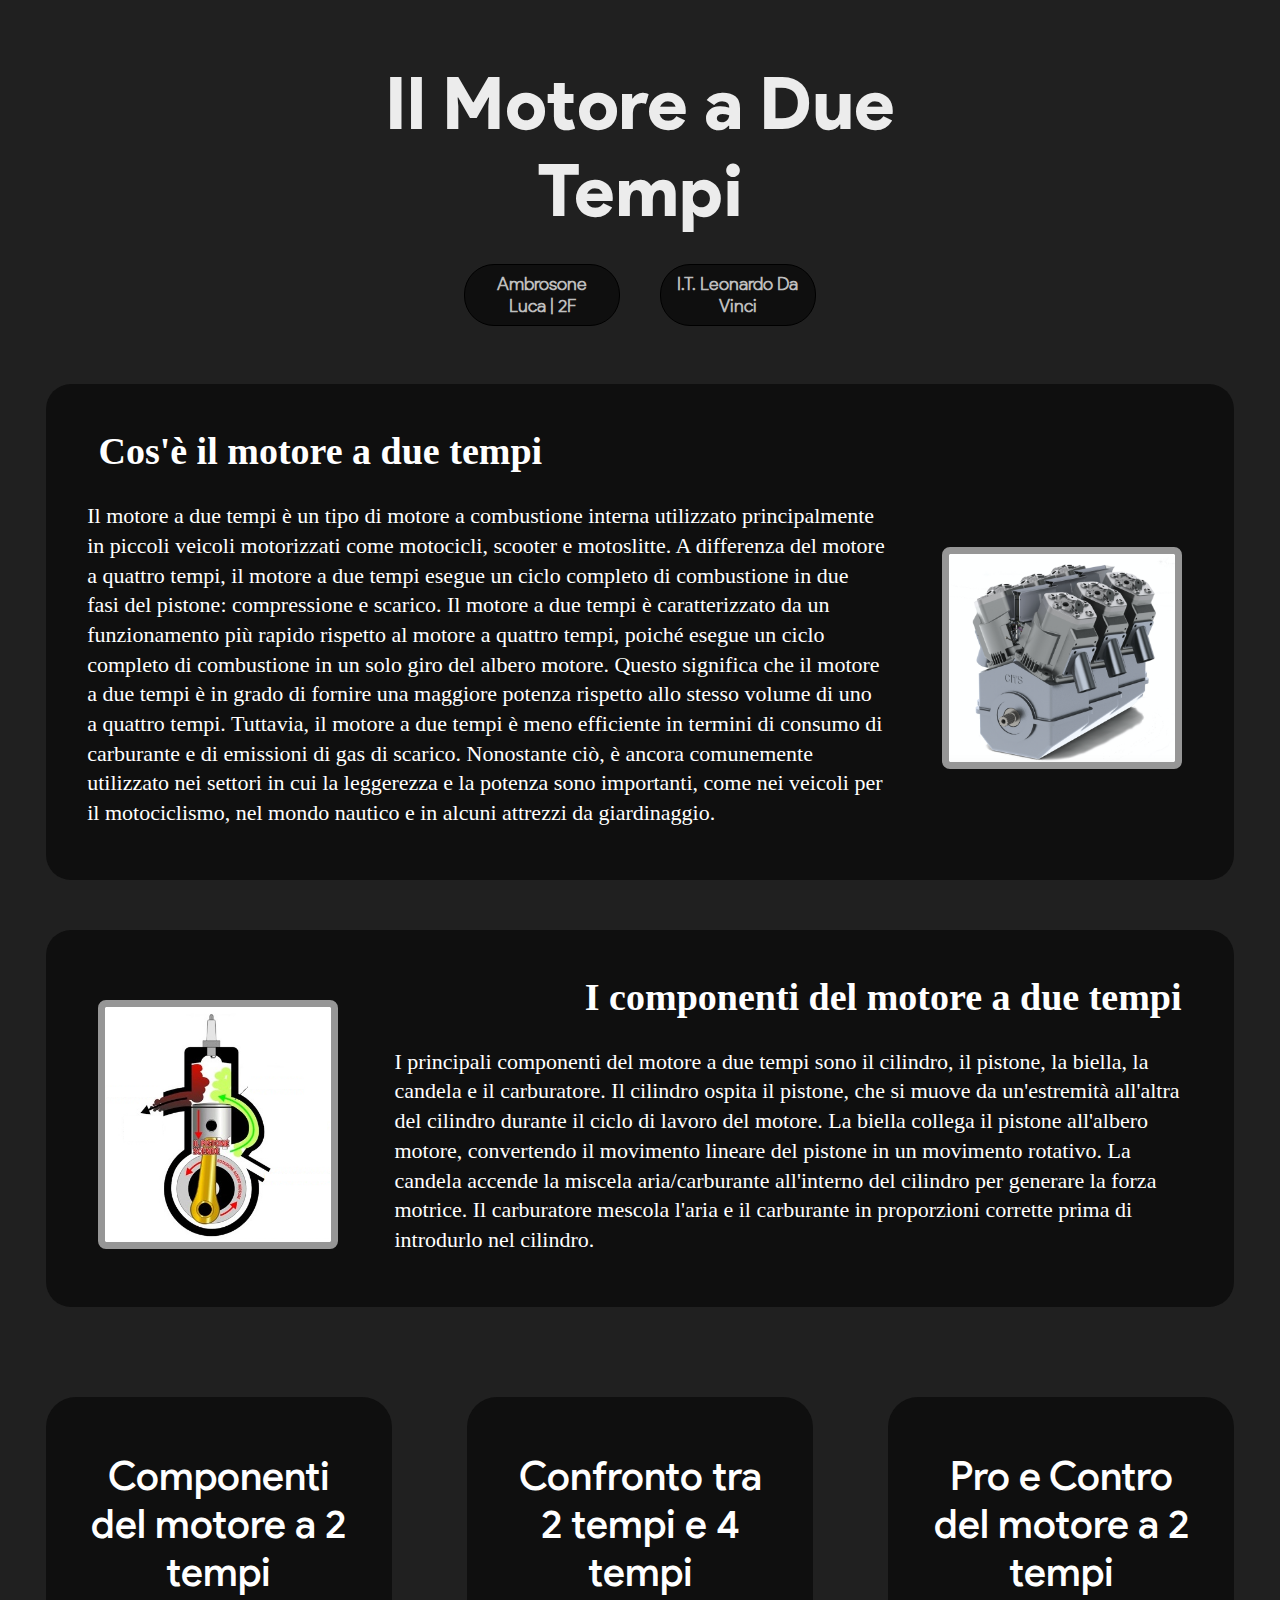
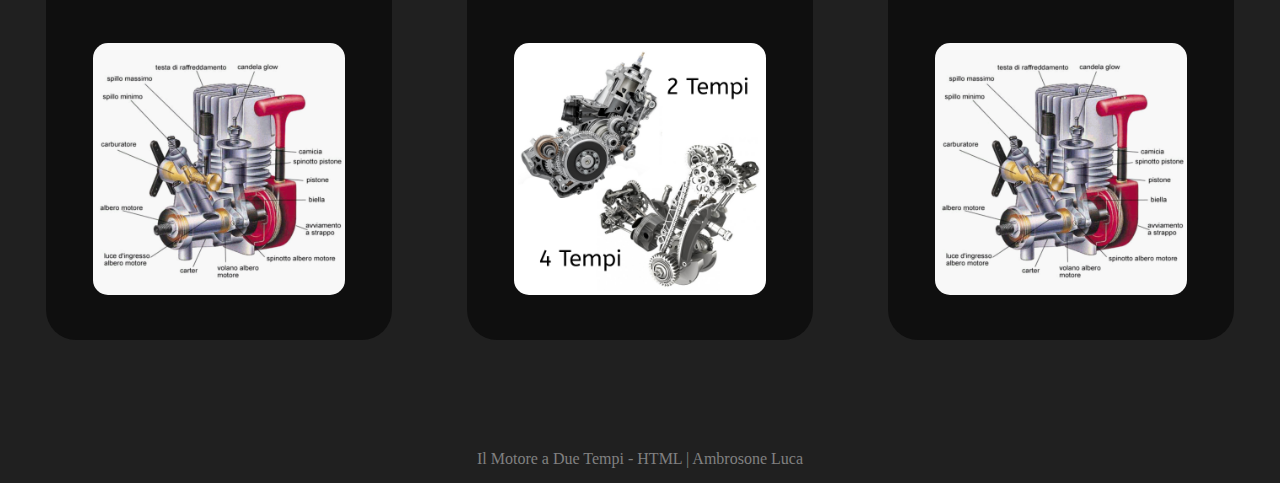
==== commit 0bfbac02: "Add files via upload" ====
--- a/index.html
+++ b/index.html
@@ -4,7 +4,7 @@
 <html>
     <head>
         <title>Il Motore a Due Tempi</title>
-        <link rel="stylesheet" href="style.css">
+        <link rel="stylesheet" type="text/css" href="style.css">
         <link rel="icon" href="Images\logo.png">
     </head>
     <body id="corpo">
@@ -15,26 +15,26 @@
         </div>
         <br>
         <div id="ContenitoreParagrafo">
-            <p id="TitoloParagrafoL">Cos'è il motore a due tempi</p>
+            <h2 id="TitoloParagrafoL">Cos'è il motore a due tempi</h2>
         <div id="LayoutParagrafoL">
             <p id="ParagrafoL">Il motore a due tempi è un tipo di motore a combustione interna utilizzato principalmente in piccoli veicoli motorizzati come motocicli, scooter e motoslitte. A differenza del motore a quattro tempi, il motore a due tempi esegue un ciclo completo di combustione in due fasi del pistone: compressione e scarico. Il motore a due tempi è caratterizzato da un funzionamento più rapido rispetto al motore a quattro tempi, poiché esegue un ciclo completo di combustione in un solo giro del albero motore. Questo significa che il motore a due tempi è in grado di fornire una maggiore potenza rispetto allo stesso volume di uno a quattro tempi. Tuttavia, il motore a due tempi è meno efficiente in termini di consumo di carburante e di emissioni di gas di scarico. Nonostante ciò, è ancora comunemente utilizzato nei settori in cui la leggerezza e la potenza sono importanti, come nei veicoli per il motociclismo, nel mondo nautico e in alcuni attrezzi da giardinaggio.</p>
             <img src="Images\motore2tempi.png" id="ImmagineL">
         </div>
         </div>
         <div id="ContenitoreParagrafo">
-            <p id="TitoloParagrafoR">I componenti del motore a due tempi</p>
+            <h2 id="TitoloParagrafoR">I componenti del motore a due tempi</h2>
         <div id="LayoutParagrafoR">
             <img src="Images\motore2tempi2.png" id="ImmagineR">
             <p id="ParagrafoR">I principali componenti del motore a due tempi sono il cilindro, il pistone, la biella, la candela e il carburatore. Il cilindro ospita il pistone, che si muove da un'estremità all'altra del cilindro durante il ciclo di lavoro del motore. La biella collega il pistone all'albero motore, convertendo il movimento lineare del pistone in un movimento rotativo. La candela accende la miscela aria/carburante all'interno del cilindro per generare la forza motrice. Il carburatore mescola l'aria e il carburante in proporzioni corrette prima di introdurlo nel cilindro.</p>
         </div>
         </div>
         <div id="ContenitorePulsante">
-        <a id="Pulsante1" href="Componenti.html"><p id="ContenutoPulsante">Componenti del<br>motore a 2 tempi</p><img src="Images\Componenti.png" id="ImgPulsante"></a>
-        <a id="Pulsante2" href="Confronto.html"><p id="ContenutoPulsante">Confronto tra 2<br>tempi e 4 tempi</p><img src="Images\Confronto.png" id="ImgPulsante"></a>
-        <a id="Pulsante3" href="ProContro.html"><p id="ContenutoPulsante">Pro e Contro del<br>motore a 2 tempi</p><img src="Images\Componenti.png" id="ImgPulsante"></a>
+        <a id="Pulsante1" href="Componenti.html"><p id="ContenutoPulsante">Componenti del motore a 2 tempi</p><img src="Images\Componenti.png" id="ImgPulsante"></a>
+        <a id="Pulsante2" href="Confronto.html"><p id="ContenutoPulsante">Confronto tra 2 tempi e 4 tempi</p><img src="Images\Confronto.png" id="ImgPulsante"></a>
+        <a id="Pulsante3" href="ProContro.html"><p id="ContenutoPulsante">Pro e Contro del motore a 2 tempi</p><img src="Images\Componenti.png" id="ImgPulsante"></a>
         </div>
 
         <p style="margin-bottom: 120px;"></p>
-        <p id="bottomHeader"><a href="https://github.com/lucAmbr0/two-stroke-engine" style="text-decoration: none; color: gray;">Il Motore a Due Tempi - HTML | Ambrosone Luca</a></p>
+        <p style="margin-bottom: 15px; text-align: center; font-size: 16px; color: gray;">Il Motore a Due Tempi - HTML | Ambrosone Luca</p>
     </body>
 </html>--- a/style.css
+++ b/style.css
@@ -1,46 +1,39 @@
-/*
-        style.css - Il Motore a Due Tempi
-        Ambrosone Luca | 2F - I.T. Leonardo Da Vinci
-*/
-/* ------------------------------ IMPORT FONTS ------------------------------ */
-
-@font-face {
-    font-family: Product Sans Medium;
-    src: url(Fonts/ProductSans-Medium.ttf);
-}
-@font-face {
-    font-family: Product Sans Black;
-    src: url(Fonts/ProductSans-Black.ttf);
-}
-@font-face {
-    font-family: Monsterrat Bold;
-    src: url(Fonts/Montserrat-Bold.ttf);
-}
-@font-face {
-    font-family: Monsterrat Medium;
-    src: url(Fonts/Montserrat-Medium.ttf);
-}
-@font-face {
-    font-family: Product Sans Light;
-    src: url(Fonts/ProductSans-Light.ttf);
-}
-
-
-/* ------------------------------ ANIMATIONS ------------------------------ */
-
-@keyframes fadeDown {
-    from { opacity: 0; }
-    to { opacity: 1; transform: translateY(0px);}
-}
-@keyframes fadeDown {
-    from { opacity: 0; }
-    to { opacity: 1; transform: translateY(0px);}
-}
-
-
-/* ------------------------------ TITLE ------------------------------ */
+/* IMPORT FONTS */
+
+@font-face {
+    font-family: 'Product Sans Medium';
+    src: url('fonts/ProductSans-Medium.ttf') format('truetype');
+    font-weight: normal;
+    font-style: normal;
+}
+@font-face {
+    font-family: 'Product Sans Black';
+    src: url('fonts/ProductSans-Black.ttf') format('truetype');
+    font-weight: normal;
+    font-style: normal;
+}
+@font-face {
+    font-family: 'Monsterrat Bold';
+    src: url('fonts/Montserrat-Bold.ttf') format('truetype');
+    font-weight: normal;
+    font-style: normal;
+}
+@font-face {
+    font-family: 'Monsterrat Medium';
+    src: url('fonts/Montserrat-Medium.ttf') format('truetype');
+    font-weight: normal;
+    font-style: normal;
+}
+@font-face {
+    font-family: 'Product Sans Light';
+    src: url('fonts/ProductSans-Light.ttf') format('truetype');
+    font-weight: normal;
+    font-style: normal;
+}
+
+/* TITLE */
 #corpo {
-    background-image: linear-gradient(to top, rgb(35, 35, 35),rgb(20, 20, 20));
+    background-color: rgb(32, 32, 32);
 }
 ::selection {
     background-color: rgba(150, 150, 150, 0.3);
@@ -51,34 +44,10 @@
 #Inizio {
     display: flex;
     flex-wrap: nowrap;
-    align-items: center;
-    text-align: center;
-    margin-left: 33%;
-    margin-right: 33%;
-}
-#bottomHeader {
-    transition: 0.4s;
-    font-family: Product Sans Medium;
-    font-style: italic;
-    margin-bottom: 15px;
-    text-align: center;
-    font-size: 16px;
-    color: gray;
-    border-bottom: solid 3px transparent;
-    margin-right: 37%;
-    margin-left: 37%;
-    text-decoration: none;
-    padding-bottom: 2px;
-}
-#bottomHeader:hover {
-    border-bottom: solid 3px gray;
-    margin-right: 37.5%;
-    margin-left: 37.5%;
-    cursor: pointer;
+    margin-left: 34.5%;
+    margin-right: 34.5%;
 }
 #titolo {
-    animation: fadeDown 0.8s forwards;
-    animation-delay: 0s;
     transition: 0.3s;
     font-family: Product Sans Black;
     padding-top: 30px;
@@ -90,8 +59,6 @@
     border-bottom: solid transparent 5px;
     margin-left: 25%;
     margin-right: 25%;
-    opacity: 0;
-    transform: translateY(20px);
 }
 #titolo:hover {
     transition: 0.3s;
@@ -100,8 +67,6 @@
     margin-right: 23%;
 }
 #intestazione {
-    animation: fadeDown 0.5s forwards;
-    animation-delay: 0.2s;
     transition: 0.4s;
     background-color: rgb(15, 15, 15);
     padding: 8px;
@@ -110,68 +75,27 @@
     text-decoration: none;
     margin-left: 20px;
     margin-right: 20px;
-    margin-top: -25px;
+    margin-top: -30px;
     text-align: center;
     color: rgb(190, 190, 190);
     font-family: Product Sans Light;
     font-size: 18px;
     margin-bottom: 40px;
-    border: 2px solid black;
-    border-radius: 30px;
-    opacity: 0;
     flex: 1;
-    transform: translateY(20px);
+    border: 1px solid black;
+    border-radius: 30px;
 }
 #intestazione:hover {
     text-decoration: none;
-    color: white;
-    background-color: rgb(4, 4, 4);
+    color: rgb(219, 219, 219);
+    background-color: rgb(20,20,20);
     transform: scale(1.08) translateZ(0);
     /* margin-left: 40%;
     margin-right: 40%; */
 }
-#TornaIndietro {
-    transition: 0.4s;
-    text-align: center;
-    margin-left: 40%;
-    margin-right: 40%;
-}
-#TornaIndietro:hover {
-    transform: scale(1.15) translateZ(0) translateY(0px);
-}
-#TestoIndietro {
-    transition: 0.4s;
-    background-color: rgb(15, 15, 15);
-    padding: 8px;
-    padding-left: 12px;
-    padding-right: 12px;
-    text-decoration: none;
-    margin-left: 20px;
-    margin-right: 20px;
-    margin-top: -25px;
-    text-align: center;
-    color: rgb(190, 190, 190);
-    font-family: Product Sans Light;
-    font-size: 18px;
-    border: 2px solid black;
-    border-radius: 30px;
-    opacity: 1;
-    flex: 1;
-}
-#TestoIndietro:hover {
-    text-decoration: none;
-    color: white;
-    background-color: rgb(4, 4, 4);
-    /* margin-left: 40%;
-    margin-right: 40%; */
-}
-
-
-/* ------------------------------ PARAGRAPHS ------------------------------ */
-
+
+/* PARAGRAPHS */
 #ContenitoreParagrafo {
-    animation: fadeUp 0.6s forwards;
-    animation-delay: 0.5s;
     transition: 0.4s;
     background-color: rgb(15,15,15);
     margin-right: 3%;
@@ -179,19 +103,12 @@
     border-radius: 25px;
     padding: 30px;
     margin-bottom: 50px;
-    opacity: 0;
-    transform: translateY(30px);
 }
 #ContenitoreParagrafo:hover {
     box-shadow: 0px 0px 20px rgb(89, 89, 89);
-} 
-@keyframes fadeUp {
-    from { opacity: 0; }
-    to { opacity: 1; transform: translateY(0px);}
-}
-
-
-/* ------------------------------ LEFT ALIGNED PARAGRAPHS ------------------------------ */
+}
+
+/* LEFT ALIGNED PARAGRAPHS */
 #LayoutParagrafoL {
     transition: 0.4s;
     display: flex;
@@ -200,9 +117,9 @@
 }
 #TitoloParagrafoL {
     transition: 0.3s;
-    font-family: Product Sans Medium;
+    font-family: Product Sans;
     font-size: 38px;
-    color: rgb(235, 235, 235);
+    color: white;
     margin-bottom: -15px;
     margin-left: 2%;
     margin-top: 15px;
@@ -213,7 +130,6 @@
 #TitoloParagrafoL:hover {
     transition: 0.4s;
     border-bottom: solid 3px rgb(210, 210, 210);
-    color: white;
     /* font-size: 40px;
     margin-bottom: -17px; */
     transform: scale(1.05) translateZ(0);
@@ -232,7 +148,7 @@
 #ImmagineL {
     transition: 0.5s;
     border: solid 7px rgb(150, 150, 150);
-    border-radius: 12px;
+    border-radius: 8px;
     float: right;
     margin-right: 2%;
     margin-top: 0%;
@@ -247,8 +163,7 @@
     transform: scale(1.08) translateZ(0);
 }
 
-
-/* ------------------------------ RIGHT ALIGNED PARAGRAPHS ------------------------------ */
+/* RIGHT ALIGNED PARAGRAPHS */
 #LayoutParagrafoR {
     transition: 0.4s;
     display: flex;
@@ -260,9 +175,9 @@
     display: flex;
     justify-items: flex-end;
     transition: 0.3s;
-    font-family: Product Sans Medium;
+    font-family: Product Sans;
     font-size: 38px;
-    color: rgb(235, 235, 235);
+    color: white;
     margin-bottom: -15px;
     margin-right: 2%;
     margin-top: 15px;
@@ -274,7 +189,6 @@
 #TitoloParagrafoR:hover {
     transition: 0.4s;
     border-bottom: solid 3px rgb(210, 210, 210);
-    color: white;
     /* font-size: 40px;
     margin-bottom: -17px; */
     transform: scale(1.05) translateZ(0);
@@ -294,7 +208,7 @@
 #ImmagineR {
     transition: 0.5s;
     border: solid 7px rgb(150, 150, 150);
-    border-radius: 12px;
+    border-radius: 8px;
     float: left;
     margin-left: 2%;
     margin-top: 0%;
@@ -309,26 +223,8 @@
     border-radius: 22px;
     transform: scale(1.08) translateY(-20px);
 }
-#ImmagineR2 {
-    transition: 0.5s;
-    border: solid 7px rgb(150, 150, 150);
-    border-radius: 12px;
-    float: left;
-    margin-left: 2%;
-    margin-top: 0%;
-    width: 20%;
-    max-width: 100%;
-    position: relative;
-    display: block;
-    transform: translateY(0px);
-}
-#ImmagineR2:hover {
-    border: solid 7px rgb(150, 150, 150);
-    border-radius: 22px;
-    transform: scale(1.08) translateY(0px);
-}
-
-/* ------------------------------ BUTTONS ------------------------------ */
+
+/* BUTTONS */
 
 #ContenitorePulsante {
     margin-bottom: -10px;
@@ -362,7 +258,7 @@
     transition: 0.4s;
     display: inline-block;
     padding: 15px;
-    font-size: 10px;
+    font-size: 40px;
     font-family: Product Sans Medium;
     width: 25%;
     text-align: center;
@@ -375,7 +271,6 @@
 }
 #Pulsante2:hover {
     box-shadow: 0px 0px 10px rgb(89, 89, 89);
-    font-size: 20px;
 }
 #Pulsante3 {
     margin-left: auto;
@@ -384,6 +279,7 @@
     transition: 0.4s;
     display: inline-block;
     padding: 15px;
+    font-size: 40px;
     font-family: Product Sans Medium;
     width: 25%;
     text-align: center;
@@ -399,20 +295,21 @@
 }
 #ContenutoPulsante {
     padding-bottom: 2px;
-    margin-left: 10%;
-    margin-right: 10%;
+    margin-left: 8%;
+    margin-right: 8%;
     transition: 0.4s;
     border-bottom: solid 5px transparent;
-    font-size: 38px;
+    font-size: 40px;
 }
 #ContenutoPulsante:hover {
     border-bottom: solid 5px white;
-    margin-left: 8%;
-    margin-right: 8%;
-    transform: scale(1.03) translateZ(0);
-}
+    margin-left: 4%;
+    margin-right: 4%;
+    transform: scale(1.05) translateZ(0);
+}
+
 #ImgPulsante {
-    transition: 0.8s;
+    transition: 0.55s;
     width: 80%;
     padding-top: 20px;
     padding: 15px;
@@ -421,65 +318,4 @@
 }
 #ImgPulsante:hover {
     transform: scale(1.11) translateZ(0) translateY(-15px);
-}
-
-
-/* ------------------------------ PAGINA COMPONENTI ------------------------------ */
-
-#Titolo2 {
-    animation: fadeDown 0.8s forwards;
-    animation-delay: 0s;
-    transition: 0.3s;
-    font-family: Product Sans Black;
-    padding-top: 30px;
-    padding-bottom: 7px;
-    margin-bottom: 50px;
-    margin-top: 30px;
-    text-align: center;
-    font-size: 62px;
-    color: rgb(236, 236, 236);
-    border-bottom: solid transparent 5px;
-    margin-left: 16%;
-    margin-right: 16%;
-    opacity: 0;
-    transform: translateY(20px);
-}
-#Titolo2:hover {
-    transition: 0.3s;
-    border-bottom: solid 5px rgb(225, 225, 225);
-    margin-left: 14%;
-    margin-right: 14%;
-}
-.elencoPuntatoL {
-    margin-top: 35px;
-    font-family: Calibri;
-    font-size: 22px;
-    line-height: 1.4;
-    flex: 2;
-    margin-left: 1%;
-    margin-right: 5%;
-    color: white;
-    float: left;
-}
-.elencoPuntatoR {
-    margin-top: 35px;
-    font-family: Calibri;
-    font-size: 22px;
-    line-height: 1.4;
-    flex: 2;
-    margin-left: 1%;
-    margin-right: 5%;
-    color: white;
-    float: right;
-}
-#strong {
-    font-family: Calibri;
-    color: rgb(235, 235, 235);
-    border-right: solid 0px black;
-    transform: translateZ(0);
-}
-#strong:hover {
-    text-decoration: underline;
-    font-weight: bolder;
-    color: white;
 }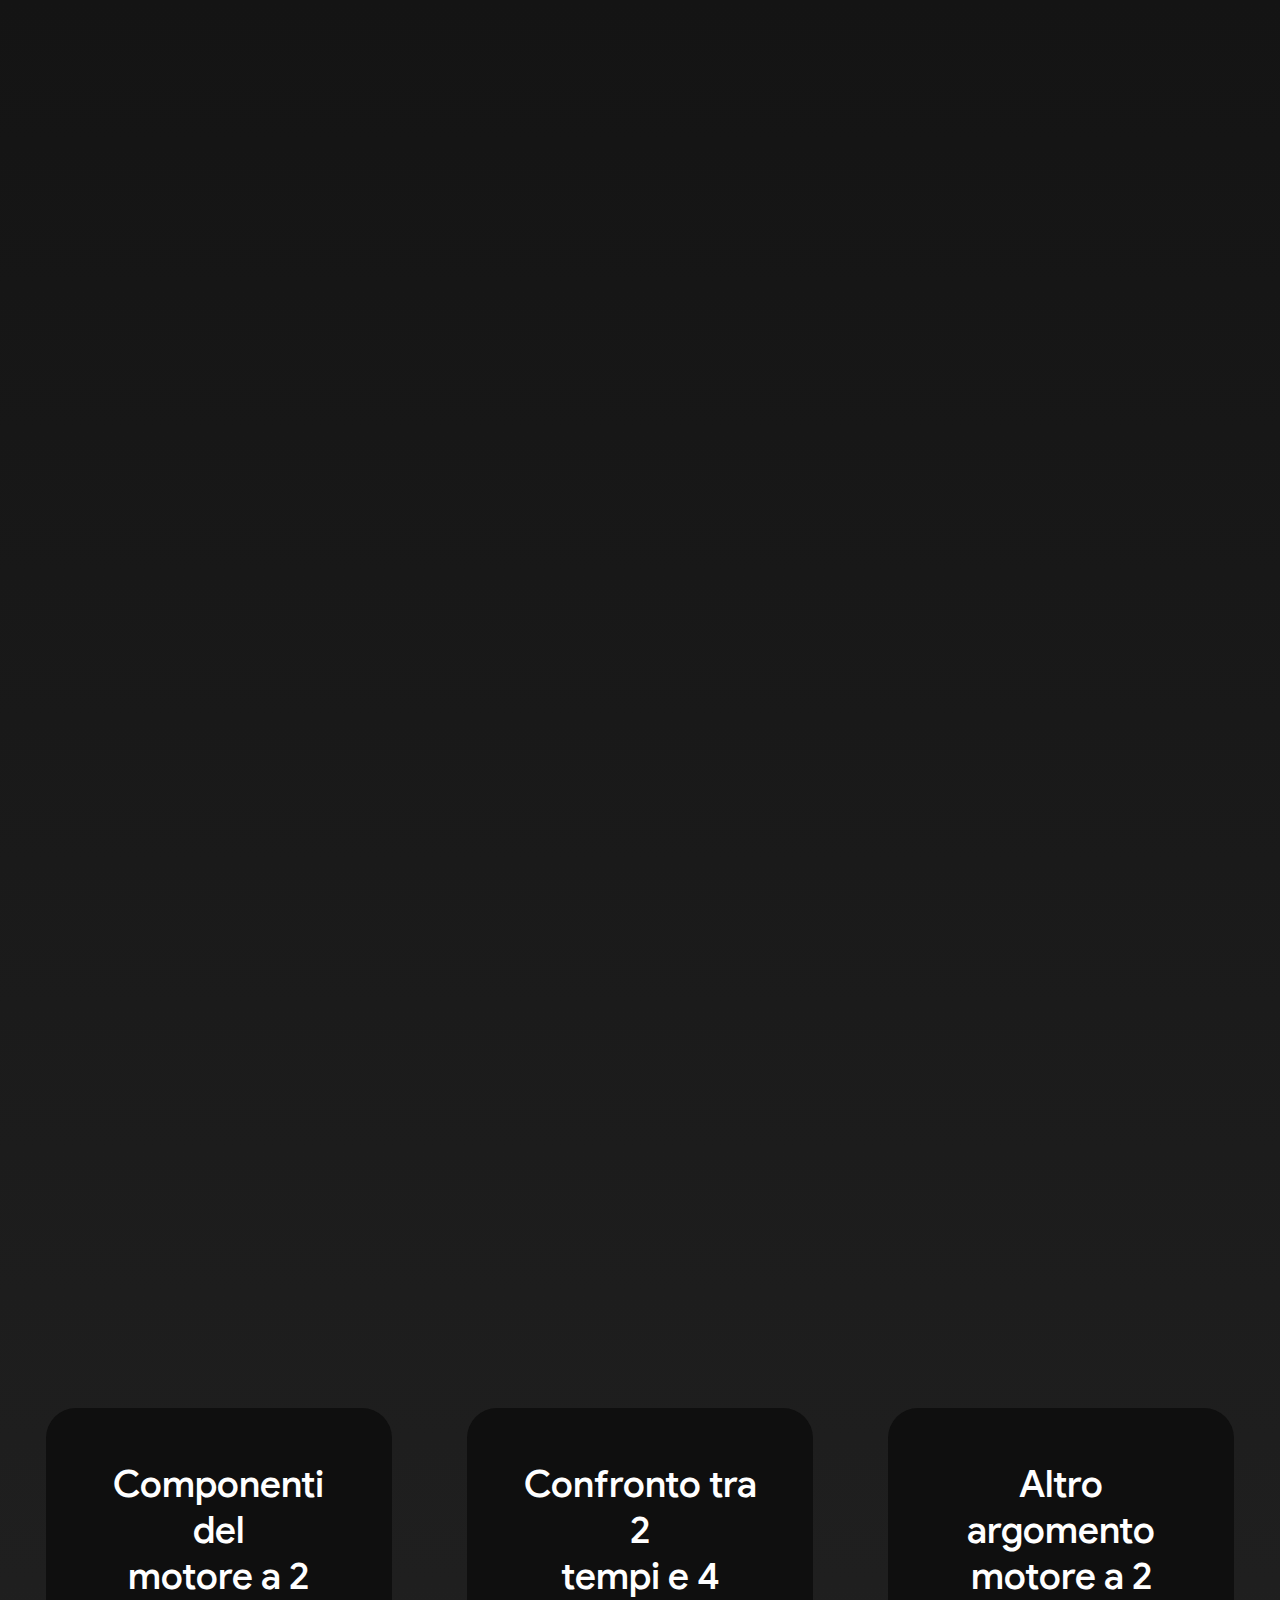
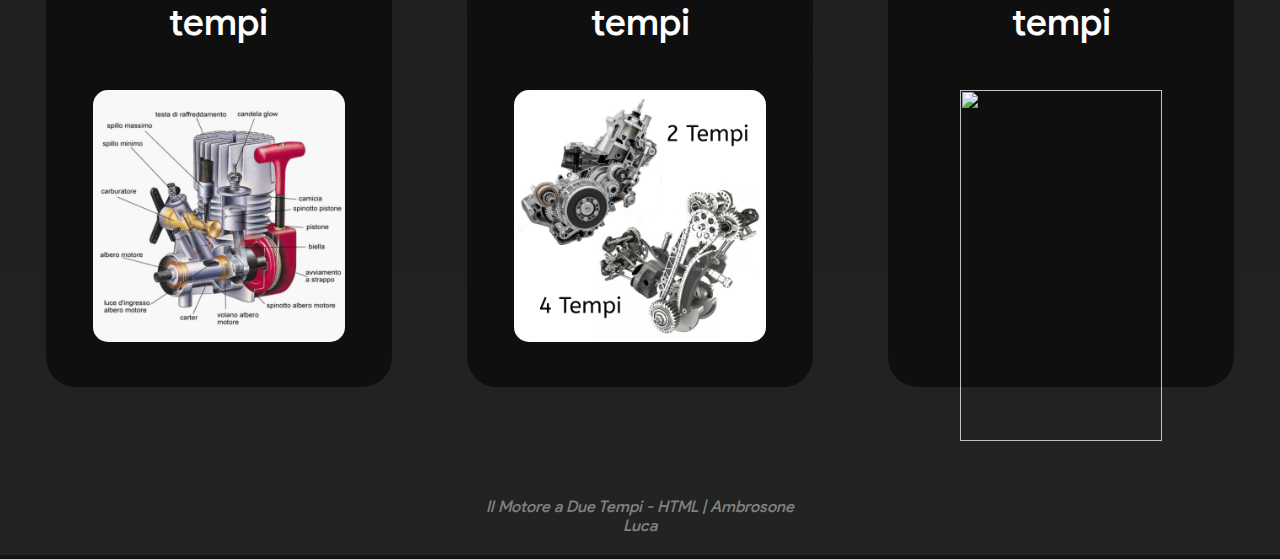
==== commit 0ce751e9: "Add files via upload" ====
--- a/index.html
+++ b/index.html
@@ -4,7 +4,7 @@
 <html>
     <head>
         <title>Il Motore a Due Tempi</title>
-        <link rel="stylesheet" type="text/css" href="style.css">
+        <link rel="stylesheet" href="style.css">
         <link rel="icon" href="Images\logo.png">
     </head>
     <body id="corpo">
@@ -15,26 +15,25 @@
         </div>
         <br>
         <div id="ContenitoreParagrafo">
-            <h2 id="TitoloParagrafoL">Cos'è il motore a due tempi</h2>
+            <p id="TitoloParagrafoL">Cos'è il motore a due tempi</p>
         <div id="LayoutParagrafoL">
             <p id="ParagrafoL">Il motore a due tempi è un tipo di motore a combustione interna utilizzato principalmente in piccoli veicoli motorizzati come motocicli, scooter e motoslitte. A differenza del motore a quattro tempi, il motore a due tempi esegue un ciclo completo di combustione in due fasi del pistone: compressione e scarico. Il motore a due tempi è caratterizzato da un funzionamento più rapido rispetto al motore a quattro tempi, poiché esegue un ciclo completo di combustione in un solo giro del albero motore. Questo significa che il motore a due tempi è in grado di fornire una maggiore potenza rispetto allo stesso volume di uno a quattro tempi. Tuttavia, il motore a due tempi è meno efficiente in termini di consumo di carburante e di emissioni di gas di scarico. Nonostante ciò, è ancora comunemente utilizzato nei settori in cui la leggerezza e la potenza sono importanti, come nei veicoli per il motociclismo, nel mondo nautico e in alcuni attrezzi da giardinaggio.</p>
             <img src="Images\motore2tempi.png" id="ImmagineL">
         </div>
         </div>
         <div id="ContenitoreParagrafo">
-            <h2 id="TitoloParagrafoR">I componenti del motore a due tempi</h2>
+            <p id="TitoloParagrafoR">I componenti del motore a due tempi</p>
         <div id="LayoutParagrafoR">
             <img src="Images\motore2tempi2.png" id="ImmagineR">
             <p id="ParagrafoR">I principali componenti del motore a due tempi sono il cilindro, il pistone, la biella, la candela e il carburatore. Il cilindro ospita il pistone, che si muove da un'estremità all'altra del cilindro durante il ciclo di lavoro del motore. La biella collega il pistone all'albero motore, convertendo il movimento lineare del pistone in un movimento rotativo. La candela accende la miscela aria/carburante all'interno del cilindro per generare la forza motrice. Il carburatore mescola l'aria e il carburante in proporzioni corrette prima di introdurlo nel cilindro.</p>
         </div>
         </div>
         <div id="ContenitorePulsante">
-        <a id="Pulsante1" href="Componenti.html"><p id="ContenutoPulsante">Componenti del motore a 2 tempi</p><img src="Images\Componenti.png" id="ImgPulsante"></a>
-        <a id="Pulsante2" href="Confronto.html"><p id="ContenutoPulsante">Confronto tra 2 tempi e 4 tempi</p><img src="Images\Confronto.png" id="ImgPulsante"></a>
-        <a id="Pulsante3" href="ProContro.html"><p id="ContenutoPulsante">Pro e Contro del motore a 2 tempi</p><img src="Images\Componenti.png" id="ImgPulsante"></a>
+        <a id="Pulsante1" href="Componenti.html"><p id="ContenutoPulsante">Componenti del<br>motore a 2 tempi</p><img src="Images\Componenti.png" id="ImgPulsante"></a>
+        <a id="Pulsante2" href="Confronto.html"><p id="ContenutoPulsante">Confronto tra 2<br>tempi e 4 tempi</p><img src="Images\Confronto.png" id="ImgPulsante"></a>
+        <a id="Pulsante3" href="ProContro.html"><p id="ContenutoPulsante">Altro argomento<br>motore a 2 tempi</p><img src="Images/missingtexture.webp" id="ImgPulsante"></a>
         </div>
-
         <p style="margin-bottom: 120px;"></p>
-        <p style="margin-bottom: 15px; text-align: center; font-size: 16px; color: gray;">Il Motore a Due Tempi - HTML | Ambrosone Luca</p>
+        <p id="bottomHeader"><a href="https://github.com/lucAmbr0/two-stroke-engine" style="text-decoration: none; color: gray;">Il Motore a Due Tempi - HTML | Ambrosone Luca</a></p>
     </body>
 </html>--- a/style.css
+++ b/style.css
@@ -1,39 +1,51 @@
-/* IMPORT FONTS */
+/*
+        style.css - Il Motore a Due Tempi
+        Ambrosone Luca | 2F - I.T. Leonardo Da Vinci
+*/
+/* ------------------------------ IMPORT FONTS ------------------------------ */
 
 @font-face {
-    font-family: 'Product Sans Medium';
-    src: url('fonts/ProductSans-Medium.ttf') format('truetype');
-    font-weight: normal;
-    font-style: normal;
+    font-family: Product Sans Medium; /* Titoli medi */
+    src: url(Fonts/ProductSans-Medium.ttf);
 }
 @font-face {
-    font-family: 'Product Sans Black';
-    src: url('fonts/ProductSans-Black.ttf') format('truetype');
-    font-weight: normal;
-    font-style: normal;
+    font-family: Product Sans Black; /* Titoli importanti */
+    src: url(Fonts/ProductSans-Black.ttf);
 }
 @font-face {
-    font-family: 'Monsterrat Bold';
-    src: url('fonts/Montserrat-Bold.ttf') format('truetype');
-    font-weight: normal;
-    font-style: normal;
+    font-family: Monsterrat Bold; /* Altri titoli */
+    src: url(Fonts/Montserrat-Bold.ttf);
 }
 @font-face {
-    font-family: 'Monsterrat Medium';
-    src: url('fonts/Montserrat-Medium.ttf') format('truetype');
-    font-weight: normal;
-    font-style: normal;
+    font-family: Monsterrat Medium;
+    src: url(Fonts/Montserrat-Medium.ttf);
 }
 @font-face {
-    font-family: 'Product Sans Light';
-    src: url('fonts/ProductSans-Light.ttf') format('truetype');
-    font-weight: normal;
-    font-style: normal;
-}
-
-/* TITLE */
+    font-family: Product Sans Light; /* Note */
+    src: url(Fonts/ProductSans-Light.ttf);
+}
+
+
+/* ------------------------------ ANIMATIONS ------------------------------ */
+
+@keyframes fadeDown { /* Intestazione e inizio pagina */
+    from { opacity: 0; }
+    to { opacity: 1; transform: translateY(0px);}
+}
+@keyframes fadeUp { /* Paragrafi pagine */
+    from { opacity: 0; }
+    to { opacity: 1; transform: translateY(0px);}
+}
+@keyframes fadeUpTransparent { /* trasparenza per <div id="ContenitoreR" in Confronto.html */
+    from { opacity: 0; }
+    to { opacity: 0.7; transform: translateY(0px);}
+}
+
+
+/* ------------------------------ TITLE ------------------------------ */
 #corpo {
-    background-color: rgb(32, 32, 32);
+    /* background-color: rgb(20, 20, 20); ------->>> old-background */
+    background-image: linear-gradient(to top, rgb(35, 35, 35),rgb(20, 20, 20));
 }
 ::selection {
     background-color: rgba(150, 150, 150, 0.3);
@@ -44,10 +56,34 @@
 #Inizio {
     display: flex;
     flex-wrap: nowrap;
-    margin-left: 34.5%;
-    margin-right: 34.5%;
+    align-items: center;
+    text-align: center;
+    margin-left: 33%;
+    margin-right: 33%;
+}
+#bottomHeader {
+    transition: 0.4s;
+    font-family: Product Sans Medium;
+    font-style: italic;
+    margin-bottom: 15px;
+    text-align: center;
+    font-size: 16px;
+    color: gray;
+    border-bottom: solid 3px transparent;
+    margin-right: 37%;
+    margin-left: 37%;
+    text-decoration: none;
+    padding-bottom: 2px;
+}
+#bottomHeader:hover {
+    border-bottom: solid 3px gray;
+    margin-right: 37.5%;
+    margin-left: 37.5%;
+    cursor: pointer;
 }
 #titolo {
+    animation: fadeDown 0.8s forwards;
+    animation-delay: 0s;
     transition: 0.3s;
     font-family: Product Sans Black;
     padding-top: 30px;
@@ -59,6 +95,8 @@
     border-bottom: solid transparent 5px;
     margin-left: 25%;
     margin-right: 25%;
+    opacity: 0;
+    transform: translateY(20px);
 }
 #titolo:hover {
     transition: 0.3s;
@@ -67,6 +105,8 @@
     margin-right: 23%;
 }
 #intestazione {
+    animation: fadeDown 0.5s forwards;
+    animation-delay: 0.2s;
     transition: 0.4s;
     background-color: rgb(15, 15, 15);
     padding: 8px;
@@ -75,27 +115,69 @@
     text-decoration: none;
     margin-left: 20px;
     margin-right: 20px;
-    margin-top: -30px;
+    margin-top: -25px;
     text-align: center;
     color: rgb(190, 190, 190);
     font-family: Product Sans Light;
     font-size: 18px;
     margin-bottom: 40px;
+    border: 2px solid black;
+    border-radius: 30px;
+    opacity: 0;
     flex: 1;
-    border: 1px solid black;
-    border-radius: 30px;
+    transform: translateY(20px);
 }
 #intestazione:hover {
     text-decoration: none;
-    color: rgb(219, 219, 219);
-    background-color: rgb(20,20,20);
+    color: white;
+    background-color: rgb(4, 4, 4);
     transform: scale(1.08) translateZ(0);
     /* margin-left: 40%;
     margin-right: 40%; */
 }
-
-/* PARAGRAPHS */
+#TornaIndietro {
+    transition: 0.4s;
+    text-align: center;
+    width: 20%;
+    margin-right: 40%;
+    margin-left: 40%;
+}
+#TornaIndietro:hover {
+    transform: scale(1.15) translateZ(0) translateY(0px);
+}
+#TestoIndietro {
+    transition: 0.4s;
+    background-color: rgb(15, 15, 15);
+    padding: 8px;
+    padding-left: 12px;
+    padding-right: 12px;
+    text-decoration: none;
+    margin-left: 20px;
+    margin-right: 20px;
+    margin-top: -25px;
+    text-align: center;
+    color: rgb(190, 190, 190);
+    font-family: Product Sans Light;
+    font-size: 100%;
+    border: 2px solid black;
+    border-radius: 30px;
+    opacity: 1;
+    flex: 1;
+}
+#TestoIndietro:hover {
+    text-decoration: none;
+    color: white;
+    background-color: rgb(4, 4, 4);
+    /* margin-left: 40%;
+    margin-right: 40%; */
+}
+
+
+/* ------------------------------ PARAGRAPHS ------------------------------ */
+
 #ContenitoreParagrafo {
+    animation: fadeUp 0.6s forwards;
+    animation-delay: 0.5s;
     transition: 0.4s;
     background-color: rgb(15,15,15);
     margin-right: 3%;
@@ -103,12 +185,15 @@
     border-radius: 25px;
     padding: 30px;
     margin-bottom: 50px;
+    opacity: 0;
+    transform: translateY(30px);
 }
 #ContenitoreParagrafo:hover {
     box-shadow: 0px 0px 20px rgb(89, 89, 89);
-}
-
-/* LEFT ALIGNED PARAGRAPHS */
+} 
+
+
+/* ------------------------------ LEFT ALIGNED PARAGRAPHS ------------------------------ */
 #LayoutParagrafoL {
     transition: 0.4s;
     display: flex;
@@ -117,9 +202,9 @@
 }
 #TitoloParagrafoL {
     transition: 0.3s;
-    font-family: Product Sans;
+    font-family: Product Sans Medium;
     font-size: 38px;
-    color: white;
+    color: rgb(235, 235, 235);
     margin-bottom: -15px;
     margin-left: 2%;
     margin-top: 15px;
@@ -130,6 +215,7 @@
 #TitoloParagrafoL:hover {
     transition: 0.4s;
     border-bottom: solid 3px rgb(210, 210, 210);
+    color: white;
     /* font-size: 40px;
     margin-bottom: -17px; */
     transform: scale(1.05) translateZ(0);
@@ -148,7 +234,7 @@
 #ImmagineL {
     transition: 0.5s;
     border: solid 7px rgb(150, 150, 150);
-    border-radius: 8px;
+    border-radius: 12px;
     float: right;
     margin-right: 2%;
     margin-top: 0%;
@@ -163,7 +249,8 @@
     transform: scale(1.08) translateZ(0);
 }
 
-/* RIGHT ALIGNED PARAGRAPHS */
+
+/* ------------------------------ RIGHT ALIGNED PARAGRAPHS ------------------------------ */
 #LayoutParagrafoR {
     transition: 0.4s;
     display: flex;
@@ -175,9 +262,9 @@
     display: flex;
     justify-items: flex-end;
     transition: 0.3s;
-    font-family: Product Sans;
+    font-family: Product Sans Medium;
     font-size: 38px;
-    color: white;
+    color: rgb(235, 235, 235);
     margin-bottom: -15px;
     margin-right: 2%;
     margin-top: 15px;
@@ -189,6 +276,7 @@
 #TitoloParagrafoR:hover {
     transition: 0.4s;
     border-bottom: solid 3px rgb(210, 210, 210);
+    color: white;
     /* font-size: 40px;
     margin-bottom: -17px; */
     transform: scale(1.05) translateZ(0);
@@ -208,7 +296,7 @@
 #ImmagineR {
     transition: 0.5s;
     border: solid 7px rgb(150, 150, 150);
-    border-radius: 8px;
+    border-radius: 12px;
     float: left;
     margin-left: 2%;
     margin-top: 0%;
@@ -223,8 +311,26 @@
     border-radius: 22px;
     transform: scale(1.08) translateY(-20px);
 }
-
-/* BUTTONS */
+#ImmagineR2 {
+    transition: 0.5s;
+    border: solid 7px rgb(150, 150, 150);
+    border-radius: 12px;
+    float: left;
+    margin-left: 2%;
+    margin-top: 0%;
+    width: 20%;
+    max-width: 100%;
+    position: relative;
+    display: block;
+    transform: translateY(0px);
+}
+#ImmagineR2:hover {
+    border: solid 7px rgb(150, 150, 150);
+    border-radius: 22px;
+    transform: scale(1.08) translateY(0px);
+}
+
+/* ------------------------------ BUTTONS ------------------------------ */
 
 #ContenitorePulsante {
     margin-bottom: -10px;
@@ -258,7 +364,7 @@
     transition: 0.4s;
     display: inline-block;
     padding: 15px;
-    font-size: 40px;
+    font-size: 10px;
     font-family: Product Sans Medium;
     width: 25%;
     text-align: center;
@@ -271,6 +377,7 @@
 }
 #Pulsante2:hover {
     box-shadow: 0px 0px 10px rgb(89, 89, 89);
+    font-size: 20px;
 }
 #Pulsante3 {
     margin-left: auto;
@@ -279,7 +386,6 @@
     transition: 0.4s;
     display: inline-block;
     padding: 15px;
-    font-size: 40px;
     font-family: Product Sans Medium;
     width: 25%;
     text-align: center;
@@ -295,21 +401,20 @@
 }
 #ContenutoPulsante {
     padding-bottom: 2px;
+    margin-left: 10%;
+    margin-right: 10%;
+    transition: 0.4s;
+    border-bottom: solid 5px transparent;
+    font-size: 38px;
+}
+#ContenutoPulsante:hover {
+    border-bottom: solid 5px white;
     margin-left: 8%;
     margin-right: 8%;
-    transition: 0.4s;
-    border-bottom: solid 5px transparent;
-    font-size: 40px;
-}
-#ContenutoPulsante:hover {
-    border-bottom: solid 5px white;
-    margin-left: 4%;
-    margin-right: 4%;
-    transform: scale(1.05) translateZ(0);
-}
-
+    transform: scale(1.03) translateZ(0);
+}
 #ImgPulsante {
-    transition: 0.55s;
+    transition: 0.8s;
     width: 80%;
     padding-top: 20px;
     padding: 15px;
@@ -318,4 +423,129 @@
 }
 #ImgPulsante:hover {
     transform: scale(1.11) translateZ(0) translateY(-15px);
+}
+
+
+/* ------------------------------ PAGINA COMPONENTI ------------------------------ */
+
+#Titolo2 {
+    animation: fadeDown 0.8s forwards;
+    animation-delay: 0s;
+    transition: 0.3s;
+    font-family: Product Sans Black;
+    padding-top: 30px;
+    padding-bottom: 7px;
+    margin-bottom: 50px;
+    margin-top: 30px;
+    text-align: center;
+    font-size: 62px;
+    color: rgb(236, 236, 236);
+    border-bottom: solid transparent 5px;
+    margin-left: 16%;
+    margin-right: 16%;
+    opacity: 0;
+    transform: translateY(20px);
+}
+#Titolo2:hover {
+    transition: 0.3s;
+    border-bottom: solid 5px rgb(225, 225, 225);
+    margin-left: 14%;
+    margin-right: 14%;
+}
+.elencoPuntatoL {
+    margin-top: 35px;
+    font-family: Calibri;
+    font-size: 22px;
+    line-height: 1.4;
+    flex: 2;
+    margin-left: 1%;
+    margin-right: 5%;
+    color: white;
+    float: left;
+}
+.elencoPuntatoR {
+    margin-top: 35px;
+    font-family: Calibri;
+    font-size: 22px;
+    line-height: 1.4;
+    flex: 2;
+    margin-left: 1%;
+    margin-right: 5%;
+    color: white;
+    float: right;
+}
+#strong {
+    font-family: Calibri;
+    color: rgb(235, 235, 235);
+    border-right: solid 0px black;
+    transform: translateZ(0);
+}
+#strong:hover {
+    text-decoration: underline;
+    font-weight: bolder;
+    color: white;
+}
+
+
+/* PAGINA CONFRONTO */
+
+#ContenitoreConfronto {
+    width: 100%;
+    margin: auto 0;
+}
+#ContenitoreL {
+    width: 41%;
+    float: left;
+    margin: 3%;
+    animation: fadeUp 0.6s forwards; /* duration 0.6s */
+    animation-delay: 0.5s; /* delay 0.5s */
+    transition: 0.4s;
+    background-color: rgb(15,15,15);
+    border-radius: 25px;
+    padding: 20px;
+    height: max-content;
+    opacity: 0;
+    transform: translateY(30px);
+}
+#ContenitoreL:hover {
+    box-shadow: 0px 0px 10px rgb(89, 89, 89);
+}
+#ContenitoreR {
+    width: 41%;
+    float: right;
+    margin: 3%;
+    animation: fadeUpTransparent 0.6s forwards; /* duration 0.6s */
+    animation-delay: 0.5s; /* delay 0.5s */
+    transition: 0.4s;
+    background-color: rgb(15,15,15);
+    border-radius: 25px;
+    padding: 20px;
+    height: max-content;
+    opacity: 0;
+    transform: translateY(30px);
+}
+#ContenitoreR:hover {
+    box-shadow: 0px 0px 10px rgb(89, 89, 89);
+}
+#TitoloParagrafoConfronto {
+    transition: 0.3s;
+    font-family: Product Sans Medium;
+    font-size: 38px;
+    color: rgb(235, 235, 235);
+    margin-bottom: -15px;
+    margin-left: auto; /* centra testo anche con width: fit-content */
+    margin-right: auto;
+    margin-top: 15px;
+    border-bottom: solid 3px transparent;
+    padding-bottom: 5px;
+    text-align: center;
+    width: fit-content;
+}
+#TitoloParagrafoConfronto:hover {
+    transition: 0.4s;
+    border-bottom: solid 3px rgb(210, 210, 210);
+    color: white;
+    /* font-size: 40px; animazione grandezza [fixed]
+    margin-bottom: -17px; */
+    transform: scale(1.05) translateZ(0);
 }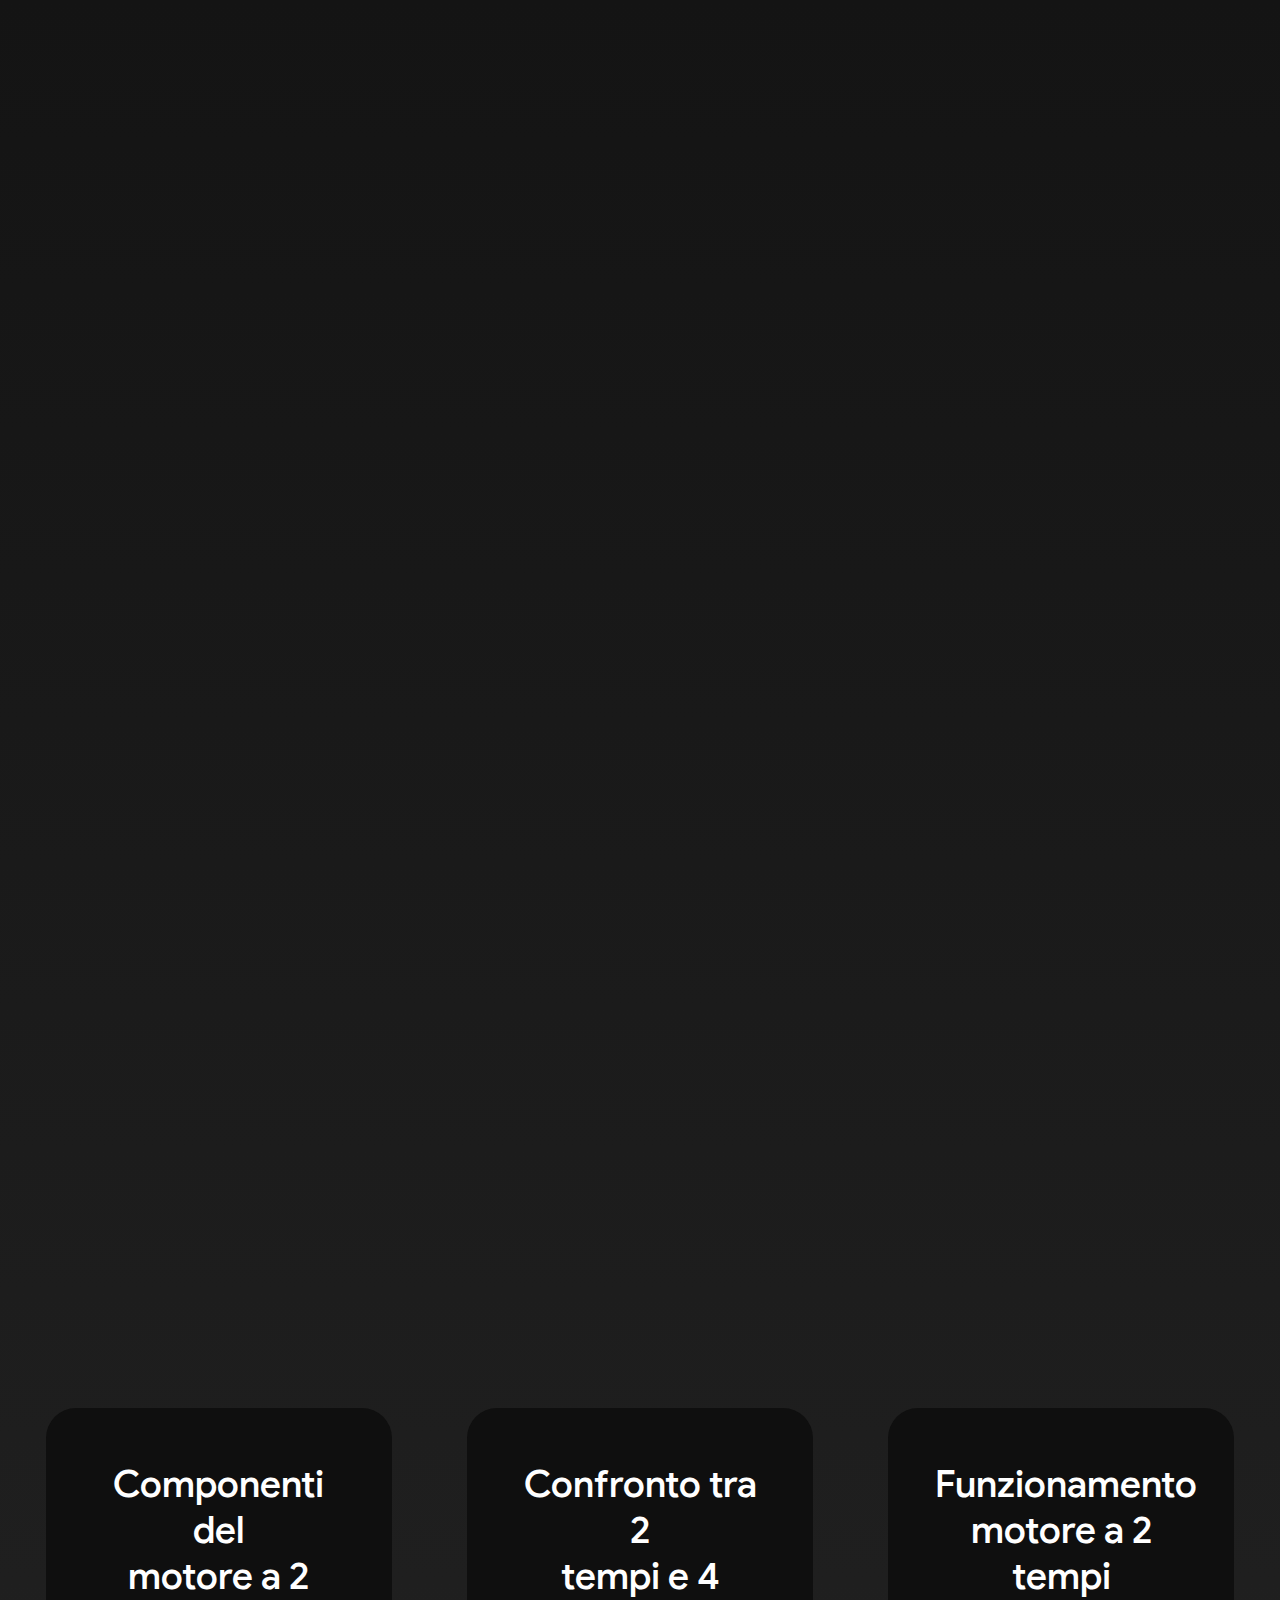
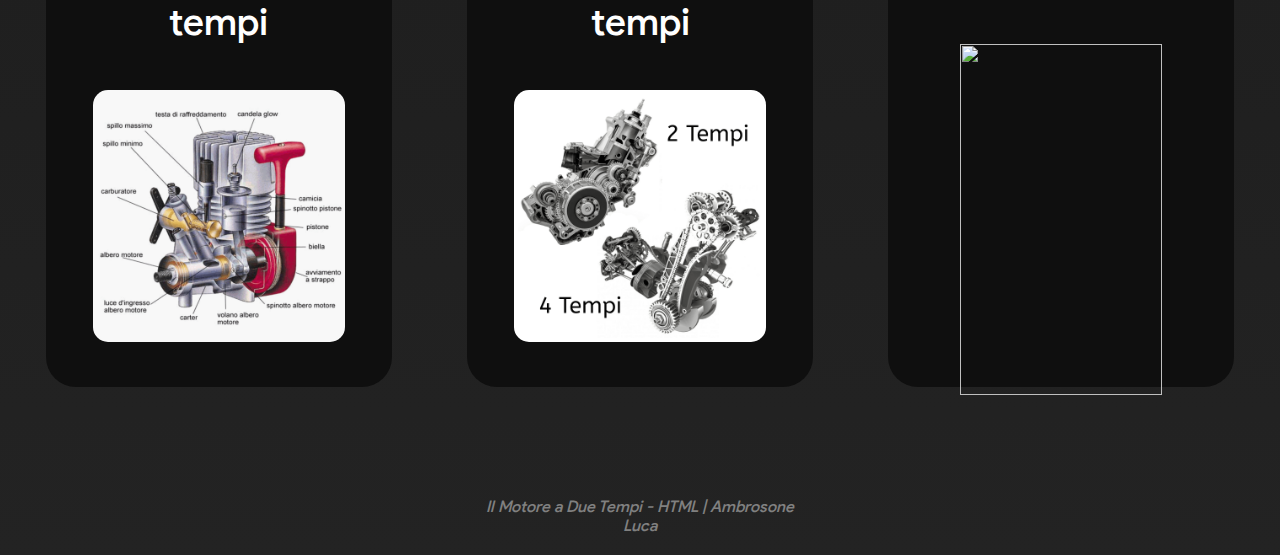
==== commit 85478acd: "Add files via upload" ====
--- a/index.html
+++ b/index.html
@@ -31,8 +31,9 @@
         <div id="ContenitorePulsante">
         <a id="Pulsante1" href="Componenti.html"><p id="ContenutoPulsante">Componenti del<br>motore a 2 tempi</p><img src="Images\Componenti.png" id="ImgPulsante"></a>
         <a id="Pulsante2" href="Confronto.html"><p id="ContenutoPulsante">Confronto tra 2<br>tempi e 4 tempi</p><img src="Images\Confronto.png" id="ImgPulsante"></a>
-        <a id="Pulsante3" href="ProContro.html"><p id="ContenutoPulsante">Altro argomento<br>motore a 2 tempi</p><img src="Images/missingtexture.webp" id="ImgPulsante"></a>
+        <a id="Pulsante3" href="Funzionamento.html"><p id="ContenutoPulsante">Funzionamento<br>motore a 2 tempi</p><img src="Images/Funzionamento.png" id="ImgPulsante"></a>
         </div>
+
         <p style="margin-bottom: 120px;"></p>
         <p id="bottomHeader"><a href="https://github.com/lucAmbr0/two-stroke-engine" style="text-decoration: none; color: gray;">Il Motore a Due Tempi - HTML | Ambrosone Luca</a></p>
     </body>
--- a/style.css
+++ b/style.css
@@ -6,23 +6,23 @@
 
 @font-face {
     font-family: Product Sans Medium; /* Titoli medi */
-    src: url(Fonts/ProductSans-Medium.ttf);
+    src: url(fonts/ProductSans-Medium.ttf);
 }
 @font-face {
     font-family: Product Sans Black; /* Titoli importanti */
-    src: url(Fonts/ProductSans-Black.ttf);
+    src: url(fonts/ProductSans-Black.ttf);
 }
 @font-face {
     font-family: Monsterrat Bold; /* Altri titoli */
-    src: url(Fonts/Montserrat-Bold.ttf);
+    src: url(fonts/Montserrat-Bold.ttf);
 }
 @font-face {
     font-family: Monsterrat Medium;
-    src: url(Fonts/Montserrat-Medium.ttf);
+    src: url(fonts/Montserrat-Medium.ttf);
 }
 @font-face {
     font-family: Product Sans Light; /* Note */
-    src: url(Fonts/ProductSans-Light.ttf);
+    src: url(fonts/ProductSans-Light.ttf);
 }
 
 
@@ -487,7 +487,7 @@
 }
 
 
-/* PAGINA CONFRONTO */
+/* ------------------------------ PAGINA CONFRONTO ------------------------------ */
 
 #ContenitoreConfronto {
     width: 100%;
@@ -548,4 +548,57 @@
     /* font-size: 40px; animazione grandezza [fixed]
     margin-bottom: -17px; */
     transform: scale(1.05) translateZ(0);
-}+}
+
+
+/* ------------------------------ PAGINA FUNZIONAMENTO ------------------------------ */
+
+#ParagrafoLFunzionamento {
+    margin-top: 35px;
+    font-family: Calibri;
+    font-size: 22px;
+    line-height: 1.35;
+    margin-left: 1%;
+    margin-right: 5%;
+    color: white;
+    align-items: top;
+}
+#LayoutParagrafoLFunzionamento {
+    transition: 0.4s;
+    align-items: top;
+}
+#elencoPuntatoLFunzionamento {
+    margin-top: 35px;
+    font-family: Calibri;
+    font-size: 22px;
+    line-height: 1.4;
+    margin-left: 1%;
+    margin-right: 5%;
+    color: white;
+}
+#video {
+    transition: 0.4s;
+    width: 100%;
+    border-radius: 20px;
+}
+
+/*
+//
+//              _..._
+//            .'     '.      _
+//           /    .-""-\   _/ \
+//         .-|   /:.   |  |   |
+//         |  \  |:.   /.-'-./
+//         | .-'-;:__.'    =/
+//         .'=  *=|     _.='
+//        /   _.  |    ;
+//       ;-.-'|    \   |     @luca.ambroo_
+//      /   | \    _\  _\
+//      \__/'._;.  ==' ==\
+//              \    \   |
+//              /    /   /
+//             /-._/-._/
+//             \   `\  \
+//              `-._/._/
+//
+*/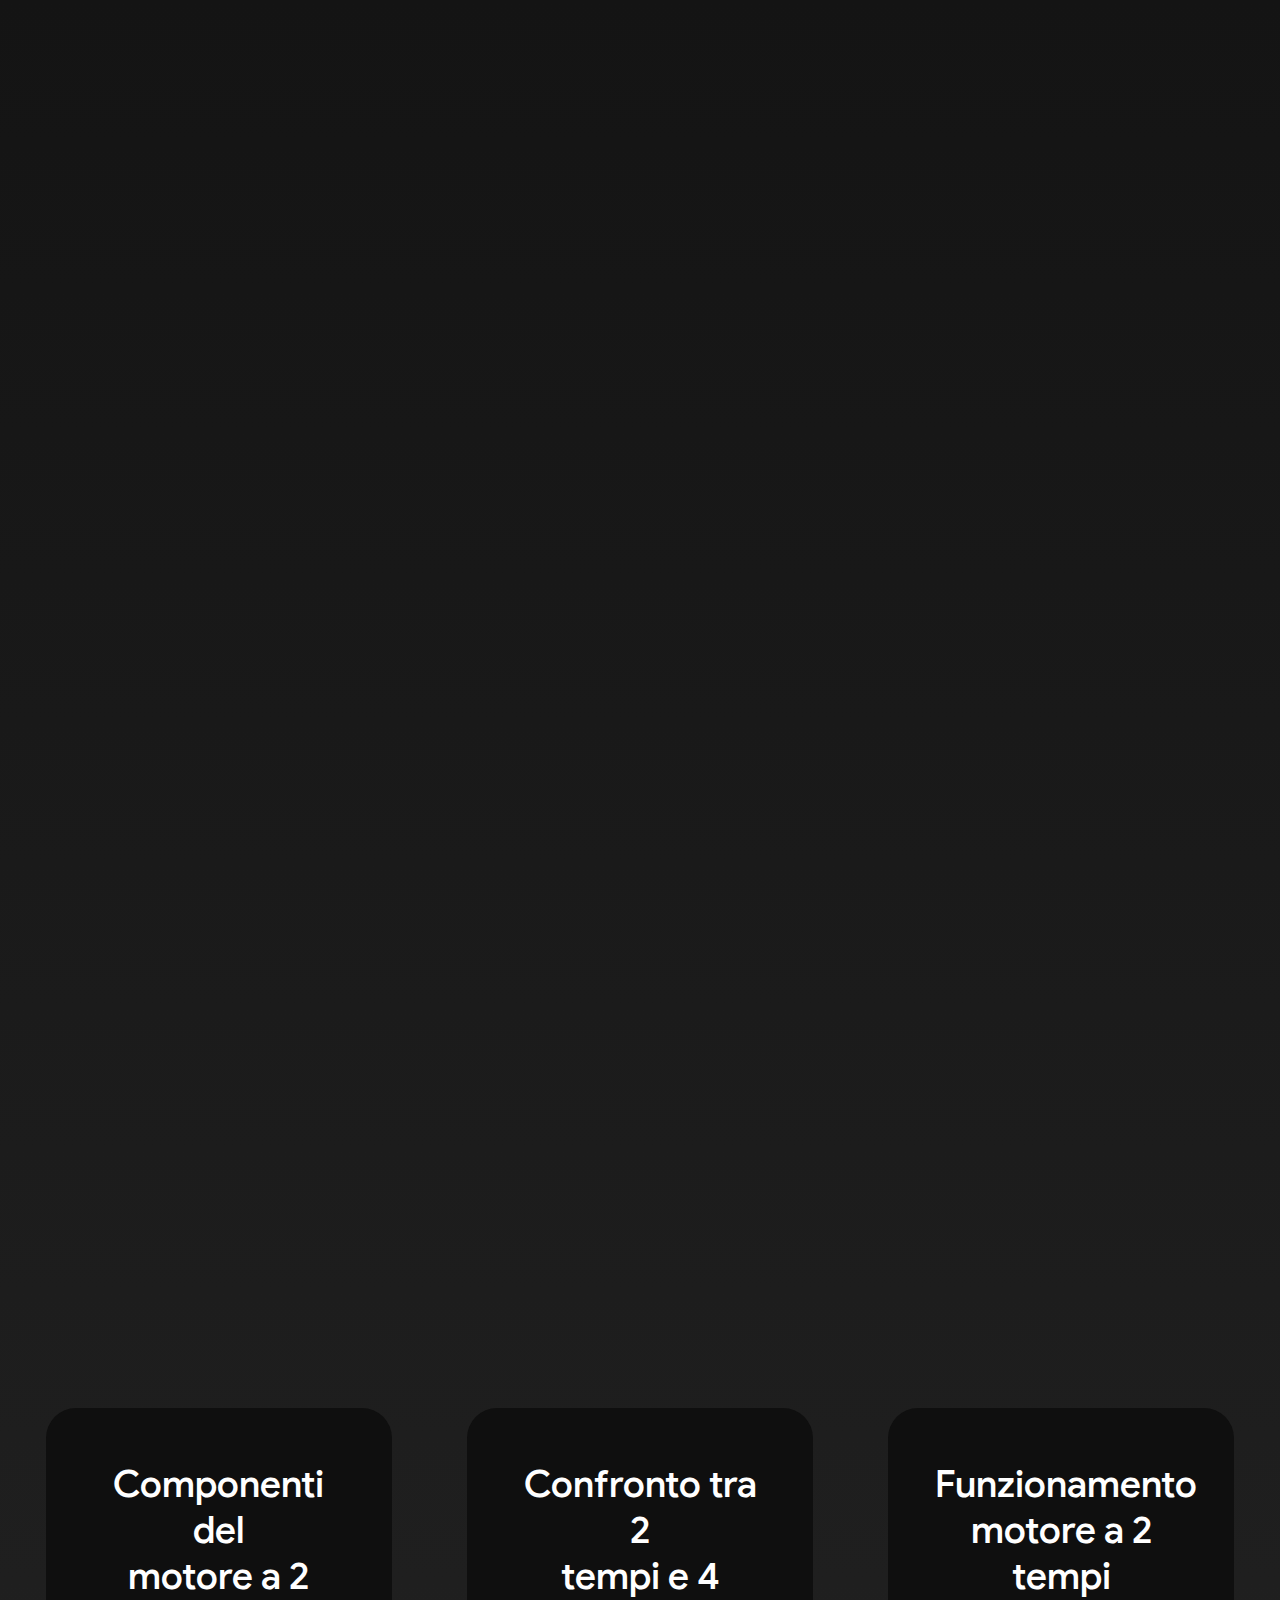
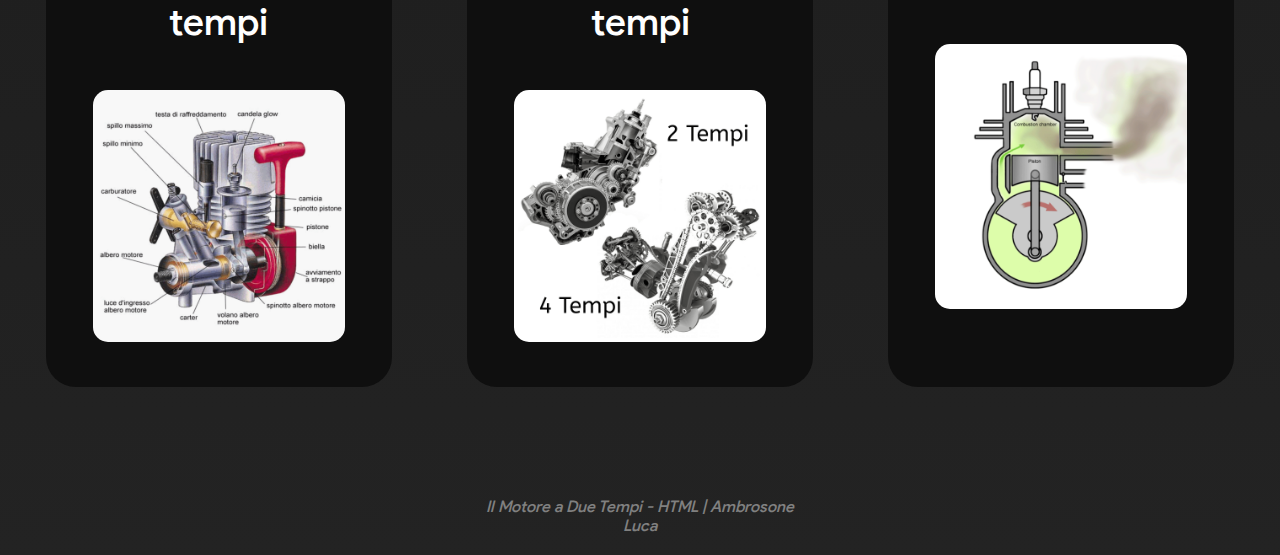
==== commit fd00c5c3: "Update index.html" ====
--- a/index.html
+++ b/index.html
@@ -35,6 +35,6 @@
         </div>
 
         <p style="margin-bottom: 120px;"></p>
-        <p id="bottomHeader"><a href="https://github.com/lucAmbr0/two-stroke-engine" style="text-decoration: none; color: gray;">Il Motore a Due Tempi - HTML | Ambrosone Luca</a></p>
+        <p id="bottomHeader"><a href="" style="text-decoration: none; color: gray;">Il Motore a Due Tempi - HTML | Ambrosone Luca</a></p>
     </body>
-</html>+</html>
--- a/style.css
+++ b/style.css
@@ -566,6 +566,7 @@
 #LayoutParagrafoLFunzionamento {
     transition: 0.4s;
     align-items: top;
+    color: white;
 }
 #elencoPuntatoLFunzionamento {
     margin-top: 35px;
